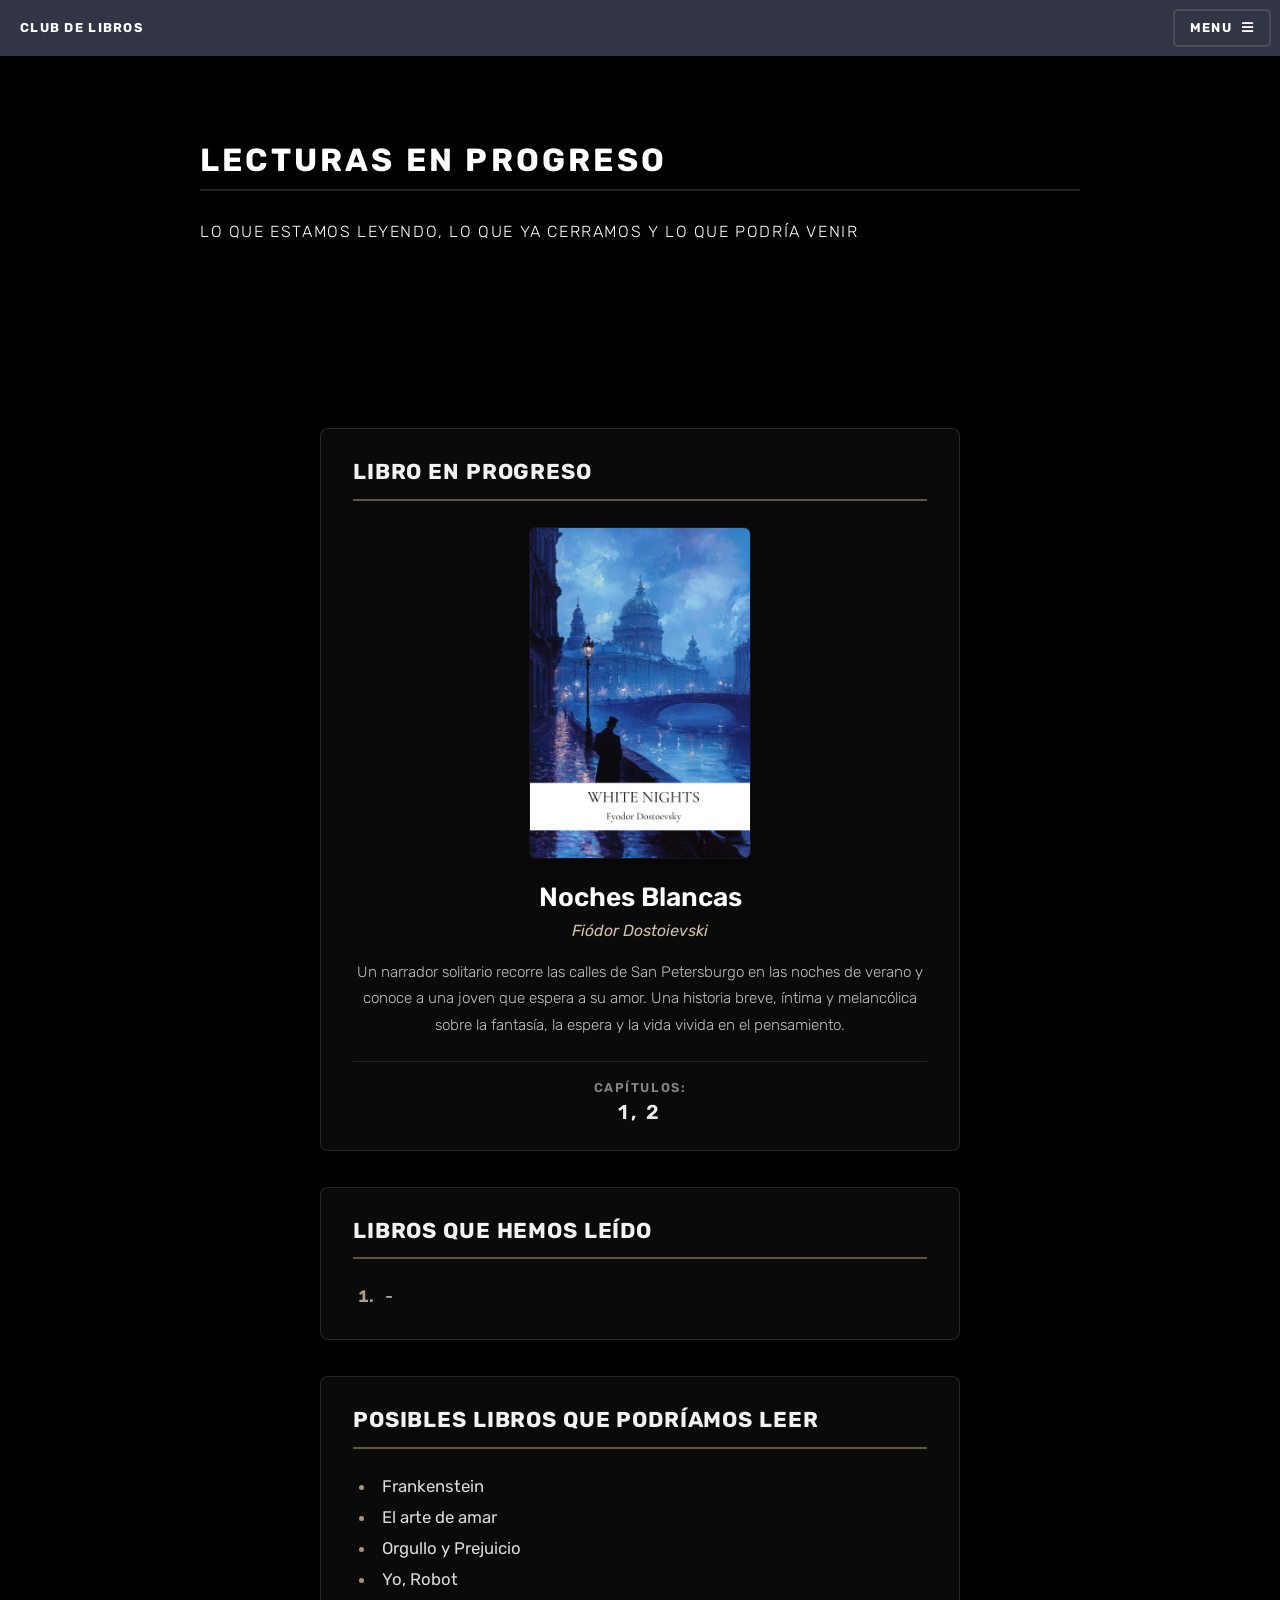
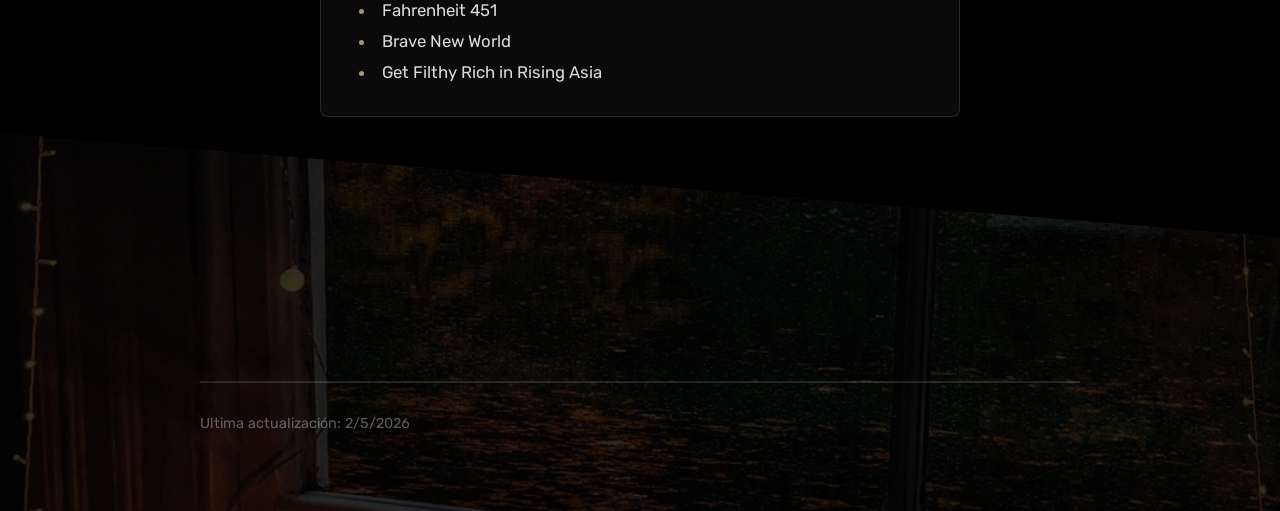
==== current_book.html @ 791faccc "Initial commit" ====
<!DOCTYPE HTML>
<!--
	Solid State by HTML5 UP
	html5up.net | @ajlkn
	Free for personal and commercial use under the CCA 3.0 license (html5up.net/license)
-->
<html>
	<head>
		<link rel="preconnect" href="https://fonts.googleapis.com">
		<link rel="preconnect" href="https://fonts.gstatic.com" crossorigin>
		<link href="https://fonts.googleapis.com/css2?family=Rubik:ital,wght@0,300..900;1,300..900&display=swap" rel="stylesheet">
		<title>Lecturas en progreso — Club de lectura</title>
		<meta charset="utf-8" />
		<meta name="viewport" content="width=device-width, initial-scale=1, user-scalable=no" />
		<link rel="stylesheet" href="assets/css/main.css" />
		<noscript><link rel="stylesheet" href="assets/css/noscript.css" /></noscript>
		<style>
			.reading-stack {
				display: flex;
				flex-direction: column;
				gap: 2.25em;
				max-width: 40em;
				margin: 0 auto;
			}

			.reading-card {
				background: rgba(255, 255, 255, 0.04);
				border: 1px solid rgba(255, 255, 255, 0.12);
				border-radius: 8px;
				padding: 2em 2em 1.75em;
				box-shadow: 0 10px 36px rgba(0, 0, 0, 0.28);
				transition: border-color 0.2s ease, box-shadow 0.2s ease;
			}

			.reading-card:hover {
				border-color: rgba(255, 255, 255, 0.18);
				box-shadow: 0 14px 44px rgba(0, 0, 0, 0.35);
			}

			.reading-card h3.reading-card-title {
				font-family: "Rubik", Helvetica, sans-serif;
				font-size: 1.35em;
				font-weight: 700;
				letter-spacing: 0.04em;
				text-transform: uppercase;
				color: rgba(255, 255, 255, 0.95);
				margin: 0 0 1.25em 0;
				padding-bottom: 0.75em;
				border-bottom: 2px solid rgba(200, 175, 130, 0.45);
			}

			.reading-card .cover-wrap {
				margin: 0 auto 1.5em;
				max-width: 220px;
				border-radius: 6px;
				overflow: hidden;
				box-shadow:
					0 4px 24px rgba(0, 0, 0, 0.45),
					0 0 0 1px rgba(255, 255, 255, 0.08);
			}

			.reading-card .cover-wrap img {
				display: block;
				width: 100%;
				height: auto;
				vertical-align: middle;
			}

			.reading-card .book-title {
				font-family: "Rubik", Helvetica, sans-serif;
				font-size: 1.65em;
				font-weight: 600;
				color: #fff;
				margin: 0 0 0.35em 0;
				line-height: 1.2;
				text-align: center;
			}

			.reading-card .book-author {
				font-family: "Rubik", Helvetica, sans-serif;
				font-size: 1em;
				font-weight: 400;
				font-style: italic;
				color: rgba(232, 213, 183, 0.9);
				margin: 0 0 1.25em 0;
				text-align: center;
			}

			.reading-card .book-desc {
				font-family: "Rubik", Helvetica, sans-serif;
				font-size: 0.95em;
				font-weight: 300;
				line-height: 1.75;
				color: rgba(255, 255, 255, 0.75);
				margin: 0 0 1.5em 0;
				text-align: center;
			}

			.reading-card .chapters {
				font-family: "Rubik", Helvetica, sans-serif;
				text-align: center;
				padding-top: 1.25em;
				border-top: 1px solid rgba(255, 255, 255, 0.1);
			}

			.reading-card .chapters-label {
				display: block;
				font-size: 0.8em;
				font-weight: 600;
				letter-spacing: 0.12em;
				text-transform: uppercase;
				color: rgba(255, 255, 255, 0.5);
				margin-bottom: 0.5em;
			}

			.reading-card .chapters-nums {
				font-size: 1.25em;
				font-weight: 600;
				color: rgba(255, 255, 255, 0.92);
				letter-spacing: 0.15em;
			}

			.reading-card.reading-card--list h3.reading-card-title {
				margin-bottom: 1em;
			}

			.reading-card ol.reading-done {
				margin: 0;
				padding: 0 0 0 1.5em;
				list-style: decimal;
				font-family: "Rubik", Helvetica, sans-serif;
				font-size: 1.05em;
				line-height: 1.8;
				color: rgba(255, 255, 255, 0.85);
			}

			.reading-card ol.reading-done li {
				padding-left: 0.4em;
			}

			.reading-card ol.reading-done li::marker {
				color: rgba(200, 175, 130, 0.9);
				font-weight: 600;
			}

			.reading-card ul.reading-suggestions {
				margin: 0;
				padding: 0 0 0 1.35em;
				list-style: disc;
				font-family: "Rubik", Helvetica, sans-serif;
				font-size: 1.05em;
				line-height: 1.85;
				color: rgba(255, 255, 255, 0.85);
			}

			.reading-card ul.reading-suggestions li {
				padding-left: 0.35em;
			}

			.reading-card ul.reading-suggestions li::marker {
				color: rgba(200, 175, 130, 0.85);
			}

			@media screen and (max-width: 736px) {
				.reading-card {
					padding: 1.5em 1.25em 1.35em;
				}

				.reading-card .book-title {
					font-size: 1.4em;
				}
			}
		</style>
	</head>
	<body class="is-preload">

		<div id="page-wrapper">

			<header id="header">
				<h1><a href="index.html">Club de libros</a></h1>
				<nav>
					<a href="#menu">Menu</a>
				</nav>
			</header>

			<nav id="menu">
				<div class="inner">
					<h2>Menu</h2>
					<ul class="links">
						<li><a href="index.html">Home</a></li>
						<li><a href="faq.html">Preguntas Frecuentes</a></li>
						<li><a href="current_book.html">Lecturas en progreso</a></li>
						<li><a href="donde-cuando.html">Dónde y cuándo</a></li>
						<li><a href="gatos.html">Gatos</a></li>
					</ul>
					<a href="#" class="close">Close</a>
				</div>
			</nav>

			<section id="wrapper">
				<header>
					<div class="inner">
						<h2>Lecturas en progreso</h2>
						<p>Lo que estamos leyendo, lo que ya cerramos y lo que podría venir</p>
					</div>
				</header>

				<div class="wrapper">
					<div class="inner">

						<div class="reading-stack">

							<section class="reading-card reading-card--current" aria-labelledby="current-heading">
								<h3 id="current-heading" class="reading-card-title">Libro en progreso</h3>
								<div class="cover-wrap">
									<img src="images/white_nights.jpg" alt="Portada de Noches blancas" width="400" height="600" />
								</div>
								<p class="book-title">Noches Blancas</p>
								<p class="book-author">Fiódor Dostoievski</p>
								<p class="book-desc">Un narrador solitario recorre las calles de San Petersburgo en las noches de verano y conoce a una joven que espera a su amor. Una historia breve, íntima y melancólica sobre la fantasía, la espera y la vida vivida en el pensamiento.</p>
								<div class="chapters">
									<span class="chapters-label">Capítulos:</span>
									<span class="chapters-nums">1, 2</span>
								</div>
							</section>

							<section class="reading-card reading-card--list" aria-labelledby="read-heading">
								<h3 id="read-heading" class="reading-card-title">Libros que hemos leído</h3>
								<ol class="reading-done">
									<li> - </li>
								</ol>
							</section>

							<section class="reading-card reading-card--list" aria-labelledby="suggest-heading">
								<h3 id="suggest-heading" class="reading-card-title">Posibles libros que podríamos leer</h3>
								<ul class="reading-suggestions">
									<li>Frankenstein</li>
									<li>El arte de amar</li>
									<li>Orgullo y Prejuicio</li>
									<li>Yo, Robot</li>
									<li>Fahrenheit 451</li>
									<li>Brave New World</li>
									<li>Get Filthy Rich in Rising Asia</li>
								</ul>
							</section>

						</div>

					</div>
				</div>

			</section>

			<section id="footer" style="background-image: linear-gradient(to top, rgba(0, 0, 0, 0.8), rgba(0, 0, 0, 0.8)), url('images/cozy_books.jpg'); background-size: cover; background-position: center;">
				<div class="inner">
					<ul class="copyright">
						<li>Ultima actualización: 2/5/2026</li>
					</ul>
				</div>
			</section>

		</div>

		<script src="assets/js/jquery.min.js"></script>
		<script src="assets/js/jquery.scrollex.min.js"></script>
		<script src="assets/js/browser.min.js"></script>
		<script src="assets/js/breakpoints.min.js"></script>
		<script src="assets/js/util.js"></script>
		<script src="assets/js/content-loader.js"></script>
		<script src="assets/js/main.js"></script>

	</body>
</html>
---- assets/css/main.css ----
@import url(fontawesome-all.min.css);
@import url("https://fonts.googleapis.com/css?family=Raleway:200,700|Source+Sans+Pro:300,600,300italic,600italic");

/*
	Solid State by HTML5 UP
	html5up.net | @ajlkn
	Free for personal and commercial use under the CCA 3.0 license (html5up.net/license)
*/

html, body, div, span, applet, object,
iframe, h1, h2, h3, h4, h5, h6, p, blockquote,
pre, a, abbr, acronym, address, big, cite,
code, del, dfn, em, img, ins, kbd, q, s, samp,
small, strike, strong, sub, sup, tt, var, b,
u, i, center, dl, dt, dd, ol, ul, li, fieldset,
form, label, legend, table, caption, tbody,
tfoot, thead, tr, th, td, article, aside,
canvas, details, embed, figure, figcaption,
footer, header, hgroup, menu, nav, output, ruby,
section, summary, time, mark, audio, video {
	margin: 0;
	padding: 0;
	border: 0;
	font-size: 100%;
	font: inherit;
	vertical-align: baseline;}

article, aside, details, figcaption, figure,
footer, header, hgroup, menu, nav, section {
	display: block;}

body {
	line-height: 1;
}

ol, ul {
	list-style: none;
}

blockquote, q {
	quotes: none;
}

	blockquote:before, blockquote:after, q:before, q:after {
		content: '';
		content: none;
	}

table {
	border-collapse: collapse;
	border-spacing: 0;
}

body {
	-webkit-text-size-adjust: none;
}

mark {
	background-color: transparent;
	color: inherit;
}

input::-moz-focus-inner {
	border: 0;
	padding: 0;
}

input, select, textarea {
	-moz-appearance: none;
	-webkit-appearance: none;
	-ms-appearance: none;
	appearance: none;
}

/* Basic */

	@-ms-viewport {
		width: device-width;
	}

	body {
		-ms-overflow-style: scrollbar;
	}

	@media screen and (max-width: 480px) {

		html, body {
			min-width: 320px;
		}

	}

	html {
		box-sizing: border-box;
	}

	*, *:before, *:after {
		box-sizing: inherit;
	}

	body {
		background-color: #000000;
		background-image: linear-gradient(to top, rgba(0, 0, 0, 0.8), rgba(0, 0, 0, 0.8)), url("../../images/bg.jpg");
		background-size: auto,
 cover;
		background-attachment: fixed,
 fixed;
		background-position: center,
 center;
	}

		body.is-preload *, body.is-preload *:before, body.is-preload *:after {
			-moz-animation: none !important;
			-webkit-animation: none !important;
			-ms-animation: none !important;
			animation: none !important;
			-moz-transition: none !important;
			-webkit-transition: none !important;
			-ms-transition: none !important;
			transition: none !important;
		}

/* Type */

	body {
    background-color: #2a2f4a;
    color: #ffffff;
    font-family: "Rubik", Helvetica, sans-serif; 
    font-size: 14pt;}

		@media screen and (max-width: 1680px) {

			body, input, select, textarea {
				font-size: 13pt;
			}

		}

		@media screen and (max-width: 1280px) {

			body, input, select, textarea {
				font-size: 12pt;
			}

		}

		@media screen and (max-width: 980px) {

			body, input, select, textarea {
				font-size: 12pt;
			}

		}

		@media screen and (max-width: 736px) {

			body, input, select, textarea {
				font-size: 12pt;
			}

		}

		@media screen and (max-width: 480px) {

			body, input, select, textarea {
				font-size: 12pt;
			}

		}

	a {
		-moz-transition: color 0.2s ease-in-out, border-bottom-color 0.2s ease-in-out;
		-webkit-transition: color 0.2s ease-in-out, border-bottom-color 0.2s ease-in-out;
		-ms-transition: color 0.2s ease-in-out, border-bottom-color 0.2s ease-in-out;
		transition: color 0.2s ease-in-out, border-bottom-color 0.2s ease-in-out;
		border-bottom: dotted 1px rgba(255, 255, 255, 0.35);
		color: #ffffff;
		text-decoration: none;
	}

		a:hover {
			border-bottom-color: transparent;
			color: #ffffff !important;
		}

		a.special:not(.button) {
			text-decoration: none;
			border-bottom: 0;
			display: block;
			font-family: "Rubik", Helvetica, sans-serif;
			font-size: 0.8em;
			font-weight: 700;
			letter-spacing: 0.1em;
			margin: 0 0 2em 0;
			text-transform: uppercase;
		}

			a.special:not(.button):before {
				-moz-osx-font-smoothing: grayscale;
				-webkit-font-smoothing: antialiased;
				display: inline-block;
				font-style: normal;
				font-variant: normal;
				text-rendering: auto;
				line-height: 1;
				text-transform: none !important;
				font-family: 'Font Awesome 5 Free';
				font-weight: 900;
			}

			a.special:not(.button):before {
				-moz-transition: background-color 0.2s ease-in-out;
				-webkit-transition: background-color 0.2s ease-in-out;
				-ms-transition: background-color 0.2s ease-in-out;
				transition: background-color 0.2s ease-in-out;
				border-radius: 100%;
				border: solid 2px rgba(255, 255, 255, 0.125);
				content: '\f105';
				display: inline-block;
				font-size: 1.25em;
				height: 2em;
				line-height: 1.75em;
				margin-right: 0.85em;
				text-align: center;
				text-indent: 0.15em;
				vertical-align: middle;
				width: 2em;
			}

			a.special:not(.button):hover:before {
				background-color: rgba(255, 255, 255, 0.025);
			}

			a.special:not(.button):active:before {
				background-color: rgba(255, 255, 255, 0.075);
			}

	strong, b {
		color: #ffffff;
		font-weight: 600;
	}

	em, i {
		font-style: italic;
	}

	p {
		margin: 0 0 2em 0;
	}

	h1, h2, h3, h4, h5, h6 {
		color: #ffffff;
		font-family: "Rubik", Helvetica, sans-serif;
		font-weight: 700;
		letter-spacing: 0.1em;
		margin: 0 0 1em 0;
		text-transform: uppercase;
	}

		h1 a, h2 a, h3 a, h4 a, h5 a, h6 a {
			color: inherit;
			text-decoration: none;
			border-bottom: 0;
		}

		h1 span, h2 span, h3 span, h4 span, h5 span, h6 span {
			font-weight: 200;
		}

		h1.major, h2.major, h3.major, h4.major, h5.major, h6.major {
			padding-bottom: 1em;
			border-bottom: solid 2px rgba(255, 255, 255, 0.125);
		}

	h2 {
		font-size: 1.2em;
	}

	h3 {
		font-size: 0.9em;
	}

	h4 {
		font-size: 0.7em;
	}

	h5 {
		font-size: 0.7em;
	}

	h6 {
		font-size: 0.7em;
	}

	@media screen and (max-width: 736px) {

		h2 {
			font-size: 1em;
		}

		h3 {
			font-size: 0.8em;
		}

	}

	sub {
		font-size: 0.8em;
		position: relative;
		top: 0.5em;
	}

	sup {
		font-size: 0.8em;
		position: relative;
		top: -0.5em;
	}

	blockquote {
		border-left: solid 4px rgba(255, 255, 255, 0.125);
		font-style: italic;
		margin: 0 0 2em 0;
		padding: 0.5em 0 0.5em 2em;
	}

	code {
		background: rgba(255, 255, 255, 0.025);
		border-radius: 5px;
		border: solid 2px rgba(255, 255, 255, 0.125);
		font-family: "Rubik", monospace;
		font-size: 0.9em;
		margin: 0 0.25em;
		padding: 0.25em 0.65em;
	}

	pre {
		-webkit-overflow-scrolling: touch;
		font-family: "Rubik", monospace;
		font-size: 0.9em;
		margin: 0 0 2em 0;
	}

		pre code {
			display: block;
			line-height: 1.75em;
			padding: 1em 1.5em;
			overflow-x: auto;
		}

	hr {
		border: 0;
		border-bottom: solid 2px rgba(255, 255, 255, 0.125);
		margin: 2.5em 0;
	}

		hr.major {
			margin: 4em 0;
		}

	.align-left {
		text-align: left;
	}

	.align-center {
		text-align: center;
	}

	.align-right {
		text-align: right;
	}

/* Row */

	.row {
		display: flex;
		flex-wrap: wrap;
		box-sizing: border-box;
		align-items: stretch;
	}

		.row > * {
			box-sizing: border-box;
		}

		.row.gtr-uniform > * > :last-child {
			margin-bottom: 0;
		}

		.row.aln-left {
			justify-content: flex-start;
		}

		.row.aln-center {
			justify-content: center;
		}

		.row.aln-right {
			justify-content: flex-end;
		}

		.row.aln-top {
			align-items: flex-start;
		}

		.row.aln-middle {
			align-items: center;
		}

		.row.aln-bottom {
			align-items: flex-end;
		}

		.row > .imp {
			order: -1;
		}

		.row > .col-1 {
			width: 8.33333%;
		}

		.row > .off-1 {
			margin-left: 8.33333%;
		}

		.row > .col-2 {
			width: 16.66667%;
		}

		.row > .off-2 {
			margin-left: 16.66667%;
		}

		.row > .col-3 {
			width: 25%;
		}

		.row > .off-3 {
			margin-left: 25%;
		}

		.row > .col-4 {
			width: 33.33333%;
		}

		.row > .off-4 {
			margin-left: 33.33333%;
		}

		.row > .col-5 {
			width: 41.66667%;
		}

		.row > .off-5 {
			margin-left: 41.66667%;
		}

		.row > .col-6 {
			width: 50%;
		}

		.row > .off-6 {
			margin-left: 50%;
		}

		.row > .col-7 {
			width: 58.33333%;
		}

		.row > .off-7 {
			margin-left: 58.33333%;
		}

		.row > .col-8 {
			width: 66.66667%;
		}

		.row > .off-8 {
			margin-left: 66.66667%;
		}

		.row > .col-9 {
			width: 75%;
		}

		.row > .off-9 {
			margin-left: 75%;
		}

		.row > .col-10 {
			width: 83.33333%;
		}

		.row > .off-10 {
			margin-left: 83.33333%;
		}

		.row > .col-11 {
			width: 91.66667%;
		}

		.row > .off-11 {
			margin-left: 91.66667%;
		}

		.row > .col-12 {
			width: 100%;
		}

		.row > .off-12 {
			margin-left: 100%;
		}

		.row.gtr-0 {
			margin-top: 0;
			margin-left: 0em;
		}

			.row.gtr-0 > * {
				padding: 0 0 0 0em;
			}

			.row.gtr-0.gtr-uniform {
				margin-top: 0em;
			}

				.row.gtr-0.gtr-uniform > * {
					padding-top: 0em;
				}

		.row.gtr-25 {
			margin-top: 0;
			margin-left: -0.4375em;
		}

			.row.gtr-25 > * {
				padding: 0 0 0 0.4375em;
			}

			.row.gtr-25.gtr-uniform {
				margin-top: -0.4375em;
			}

				.row.gtr-25.gtr-uniform > * {
					padding-top: 0.4375em;
				}

		.row.gtr-50 {
			margin-top: 0;
			margin-left: -0.875em;
		}

			.row.gtr-50 > * {
				padding: 0 0 0 0.875em;
			}

			.row.gtr-50.gtr-uniform {
				margin-top: -0.875em;
			}

				.row.gtr-50.gtr-uniform > * {
					padding-top: 0.875em;
				}

		.row {
			margin-top: 0;
			margin-left: -1.75em;
		}

			.row > * {
				padding: 0 0 0 1.75em;
			}

			.row.gtr-uniform {
				margin-top: -1.75em;
			}

				.row.gtr-uniform > * {
					padding-top: 1.75em;
				}

		.row.gtr-150 {
			margin-top: 0;
			margin-left: -2.625em;
		}

			.row.gtr-150 > * {
				padding: 0 0 0 2.625em;
			}

			.row.gtr-150.gtr-uniform {
				margin-top: -2.625em;
			}

				.row.gtr-150.gtr-uniform > * {
					padding-top: 2.625em;
				}

		.row.gtr-200 {
			margin-top: 0;
			margin-left: -3.5em;
		}

			.row.gtr-200 > * {
				padding: 0 0 0 3.5em;
			}

			.row.gtr-200.gtr-uniform {
				margin-top: -3.5em;
			}

				.row.gtr-200.gtr-uniform > * {
					padding-top: 3.5em;
				}

		@media screen and (max-width: 1680px) {

			.row {
				display: flex;
				flex-wrap: wrap;
				box-sizing: border-box;
				align-items: stretch;
			}

				.row > * {
					box-sizing: border-box;
				}

				.row.gtr-uniform > * > :last-child {
					margin-bottom: 0;
				}

				.row.aln-left {
					justify-content: flex-start;
				}

				.row.aln-center {
					justify-content: center;
				}

				.row.aln-right {
					justify-content: flex-end;
				}

				.row.aln-top {
					align-items: flex-start;
				}

				.row.aln-middle {
					align-items: center;
				}

				.row.aln-bottom {
					align-items: flex-end;
				}

				.row > .imp-xlarge {
					order: -1;
				}

				.row > .col-1-xlarge {
					width: 8.33333%;
				}

				.row > .off-1-xlarge {
					margin-left: 8.33333%;
				}

				.row > .col-2-xlarge {
					width: 16.66667%;
				}

				.row > .off-2-xlarge {
					margin-left: 16.66667%;
				}

				.row > .col-3-xlarge {
					width: 25%;
				}

				.row > .off-3-xlarge {
					margin-left: 25%;
				}

				.row > .col-4-xlarge {
					width: 33.33333%;
				}

				.row > .off-4-xlarge {
					margin-left: 33.33333%;
				}

				.row > .col-5-xlarge {
					width: 41.66667%;
				}

				.row > .off-5-xlarge {
					margin-left: 41.66667%;
				}

				.row > .col-6-xlarge {
					width: 50%;
				}

				.row > .off-6-xlarge {
					margin-left: 50%;
				}

				.row > .col-7-xlarge {
					width: 58.33333%;
				}

				.row > .off-7-xlarge {
					margin-left: 58.33333%;
				}

				.row > .col-8-xlarge {
					width: 66.66667%;
				}

				.row > .off-8-xlarge {
					margin-left: 66.66667%;
				}

				.row > .col-9-xlarge {
					width: 75%;
				}

				.row > .off-9-xlarge {
					margin-left: 75%;
				}

				.row > .col-10-xlarge {
					width: 83.33333%;
				}

				.row > .off-10-xlarge {
					margin-left: 83.33333%;
				}

				.row > .col-11-xlarge {
					width: 91.66667%;
				}

				.row > .off-11-xlarge {
					margin-left: 91.66667%;
				}

				.row > .col-12-xlarge {
					width: 100%;
				}

				.row > .off-12-xlarge {
					margin-left: 100%;
				}

				.row.gtr-0 {
					margin-top: 0;
					margin-left: 0em;
				}

					.row.gtr-0 > * {
						padding: 0 0 0 0em;
					}

					.row.gtr-0.gtr-uniform {
						margin-top: 0em;
					}

						.row.gtr-0.gtr-uniform > * {
							padding-top: 0em;
						}

				.row.gtr-25 {
					margin-top: 0;
					margin-left: -0.4375em;
				}

					.row.gtr-25 > * {
						padding: 0 0 0 0.4375em;
					}

					.row.gtr-25.gtr-uniform {
						margin-top: -0.4375em;
					}

						.row.gtr-25.gtr-uniform > * {
							padding-top: 0.4375em;
						}

				.row.gtr-50 {
					margin-top: 0;
					margin-left: -0.875em;
				}

					.row.gtr-50 > * {
						padding: 0 0 0 0.875em;
					}

					.row.gtr-50.gtr-uniform {
						margin-top: -0.875em;
					}

						.row.gtr-50.gtr-uniform > * {
							padding-top: 0.875em;
						}

				.row {
					margin-top: 0;
					margin-left: -1.75em;
				}

					.row > * {
						padding: 0 0 0 1.75em;
					}

					.row.gtr-uniform {
						margin-top: -1.75em;
					}

						.row.gtr-uniform > * {
							padding-top: 1.75em;
						}

				.row.gtr-150 {
					margin-top: 0;
					margin-left: -2.625em;
				}

					.row.gtr-150 > * {
						padding: 0 0 0 2.625em;
					}

					.row.gtr-150.gtr-uniform {
						margin-top: -2.625em;
					}

						.row.gtr-150.gtr-uniform > * {
							padding-top: 2.625em;
						}

				.row.gtr-200 {
					margin-top: 0;
					margin-left: -3.5em;
				}

					.row.gtr-200 > * {
						padding: 0 0 0 3.5em;
					}

					.row.gtr-200.gtr-uniform {
						margin-top: -3.5em;
					}

						.row.gtr-200.gtr-uniform > * {
							padding-top: 3.5em;
						}

		}

		@media screen and (max-width: 1280px) {

			.row {
				display: flex;
				flex-wrap: wrap;
				box-sizing: border-box;
				align-items: stretch;
			}

				.row > * {
					box-sizing: border-box;
				}

				.row.gtr-uniform > * > :last-child {
					margin-bottom: 0;
				}

				.row.aln-left {
					justify-content: flex-start;
				}

				.row.aln-center {
					justify-content: center;
				}

				.row.aln-right {
					justify-content: flex-end;
				}

				.row.aln-top {
					align-items: flex-start;
				}

				.row.aln-middle {
					align-items: center;
				}

				.row.aln-bottom {
					align-items: flex-end;
				}

				.row > .imp-large {
					order: -1;
				}

				.row > .col-1-large {
					width: 8.33333%;
				}

				.row > .off-1-large {
					margin-left: 8.33333%;
				}

				.row > .col-2-large {
					width: 16.66667%;
				}

				.row > .off-2-large {
					margin-left: 16.66667%;
				}

				.row > .col-3-large {
					width: 25%;
				}

				.row > .off-3-large {
					margin-left: 25%;
				}

				.row > .col-4-large {
					width: 33.33333%;
				}

				.row > .off-4-large {
					margin-left: 33.33333%;
				}

				.row > .col-5-large {
					width: 41.66667%;
				}

				.row > .off-5-large {
					margin-left: 41.66667%;
				}

				.row > .col-6-large {
					width: 50%;
				}

				.row > .off-6-large {
					margin-left: 50%;
				}

				.row > .col-7-large {
					width: 58.33333%;
				}

				.row > .off-7-large {
					margin-left: 58.33333%;
				}

				.row > .col-8-large {
					width: 66.66667%;
				}

				.row > .off-8-large {
					margin-left: 66.66667%;
				}

				.row > .col-9-large {
					width: 75%;
				}

				.row > .off-9-large {
					margin-left: 75%;
				}

				.row > .col-10-large {
					width: 83.33333%;
				}

				.row > .off-10-large {
					margin-left: 83.33333%;
				}

				.row > .col-11-large {
					width: 91.66667%;
				}

				.row > .off-11-large {
					margin-left: 91.66667%;
				}

				.row > .col-12-large {
					width: 100%;
				}

				.row > .off-12-large {
					margin-left: 100%;
				}

				.row.gtr-0 {
					margin-top: 0;
					margin-left: 0em;
				}

					.row.gtr-0 > * {
						padding: 0 0 0 0em;
					}

					.row.gtr-0.gtr-uniform {
						margin-top: 0em;
					}

						.row.gtr-0.gtr-uniform > * {
							padding-top: 0em;
						}

				.row.gtr-25 {
					margin-top: 0;
					margin-left: -0.4375em;
				}

					.row.gtr-25 > * {
						padding: 0 0 0 0.4375em;
					}

					.row.gtr-25.gtr-uniform {
						margin-top: -0.4375em;
					}

						.row.gtr-25.gtr-uniform > * {
							padding-top: 0.4375em;
						}

				.row.gtr-50 {
					margin-top: 0;
					margin-left: -0.875em;
				}

					.row.gtr-50 > * {
						padding: 0 0 0 0.875em;
					}

					.row.gtr-50.gtr-uniform {
						margin-top: -0.875em;
					}

						.row.gtr-50.gtr-uniform > * {
							padding-top: 0.875em;
						}

				.row {
					margin-top: 0;
					margin-left: -1.75em;
				}

					.row > * {
						padding: 0 0 0 1.75em;
					}

					.row.gtr-uniform {
						margin-top: -1.75em;
					}

						.row.gtr-uniform > * {
							padding-top: 1.75em;
						}

				.row.gtr-150 {
					margin-top: 0;
					margin-left: -2.625em;
				}

					.row.gtr-150 > * {
						padding: 0 0 0 2.625em;
					}

					.row.gtr-150.gtr-uniform {
						margin-top: -2.625em;
					}

						.row.gtr-150.gtr-uniform > * {
							padding-top: 2.625em;
						}

				.row.gtr-200 {
					margin-top: 0;
					margin-left: -3.5em;
				}

					.row.gtr-200 > * {
						padding: 0 0 0 3.5em;
					}

					.row.gtr-200.gtr-uniform {
						margin-top: -3.5em;
					}

						.row.gtr-200.gtr-uniform > * {
							padding-top: 3.5em;
						}

		}

		@media screen and (max-width: 980px) {

			.row {
				display: flex;
				flex-wrap: wrap;
				box-sizing: border-box;
				align-items: stretch;
			}

				.row > * {
					box-sizing: border-box;
				}

				.row.gtr-uniform > * > :last-child {
					margin-bottom: 0;
				}

				.row.aln-left {
					justify-content: flex-start;
				}

				.row.aln-center {
					justify-content: center;
				}

				.row.aln-right {
					justify-content: flex-end;
				}

				.row.aln-top {
					align-items: flex-start;
				}

				.row.aln-middle {
					align-items: center;
				}

				.row.aln-bottom {
					align-items: flex-end;
				}

				.row > .imp-medium {
					order: -1;
				}

				.row > .col-1-medium {
					width: 8.33333%;
				}

				.row > .off-1-medium {
					margin-left: 8.33333%;
				}

				.row > .col-2-medium {
					width: 16.66667%;
				}

				.row > .off-2-medium {
					margin-left: 16.66667%;
				}

				.row > .col-3-medium {
					width: 25%;
				}

				.row > .off-3-medium {
					margin-left: 25%;
				}

				.row > .col-4-medium {
					width: 33.33333%;
				}

				.row > .off-4-medium {
					margin-left: 33.33333%;
				}

				.row > .col-5-medium {
					width: 41.66667%;
				}

				.row > .off-5-medium {
					margin-left: 41.66667%;
				}

				.row > .col-6-medium {
					width: 50%;
				}

				.row > .off-6-medium {
					margin-left: 50%;
				}

				.row > .col-7-medium {
					width: 58.33333%;
				}

				.row > .off-7-medium {
					margin-left: 58.33333%;
				}

				.row > .col-8-medium {
					width: 66.66667%;
				}

				.row > .off-8-medium {
					margin-left: 66.66667%;
				}

				.row > .col-9-medium {
					width: 75%;
				}

				.row > .off-9-medium {
					margin-left: 75%;
				}

				.row > .col-10-medium {
					width: 83.33333%;
				}

				.row > .off-10-medium {
					margin-left: 83.33333%;
				}

				.row > .col-11-medium {
					width: 91.66667%;
				}

				.row > .off-11-medium {
					margin-left: 91.66667%;
				}

				.row > .col-12-medium {
					width: 100%;
				}

				.row > .off-12-medium {
					margin-left: 100%;
				}

				.row.gtr-0 {
					margin-top: 0;
					margin-left: 0em;
				}

					.row.gtr-0 > * {
						padding: 0 0 0 0em;
					}

					.row.gtr-0.gtr-uniform {
						margin-top: 0em;
					}

						.row.gtr-0.gtr-uniform > * {
							padding-top: 0em;
						}

				.row.gtr-25 {
					margin-top: 0;
					margin-left: -0.4375em;
				}

					.row.gtr-25 > * {
						padding: 0 0 0 0.4375em;
					}

					.row.gtr-25.gtr-uniform {
						margin-top: -0.4375em;
					}

						.row.gtr-25.gtr-uniform > * {
							padding-top: 0.4375em;
						}

				.row.gtr-50 {
					margin-top: 0;
					margin-left: -0.875em;
				}

					.row.gtr-50 > * {
						padding: 0 0 0 0.875em;
					}

					.row.gtr-50.gtr-uniform {
						margin-top: -0.875em;
					}

						.row.gtr-50.gtr-uniform > * {
							padding-top: 0.875em;
						}

				.row {
					margin-top: 0;
					margin-left: -1.75em;
				}

					.row > * {
						padding: 0 0 0 1.75em;
					}

					.row.gtr-uniform {
						margin-top: -1.75em;
					}

						.row.gtr-uniform > * {
							padding-top: 1.75em;
						}

				.row.gtr-150 {
					margin-top: 0;
					margin-left: -2.625em;
				}

					.row.gtr-150 > * {
						padding: 0 0 0 2.625em;
					}

					.row.gtr-150.gtr-uniform {
						margin-top: -2.625em;
					}

						.row.gtr-150.gtr-uniform > * {
							padding-top: 2.625em;
						}

				.row.gtr-200 {
					margin-top: 0;
					margin-left: -3.5em;
				}

					.row.gtr-200 > * {
						padding: 0 0 0 3.5em;
					}

					.row.gtr-200.gtr-uniform {
						margin-top: -3.5em;
					}

						.row.gtr-200.gtr-uniform > * {
							padding-top: 3.5em;
						}

		}

		@media screen and (max-width: 736px) {

			.row {
				display: flex;
				flex-wrap: wrap;
				box-sizing: border-box;
				align-items: stretch;
			}

				.row > * {
					box-sizing: border-box;
				}

				.row.gtr-uniform > * > :last-child {
					margin-bottom: 0;
				}

				.row.aln-left {
					justify-content: flex-start;
				}

				.row.aln-center {
					justify-content: center;
				}

				.row.aln-right {
					justify-content: flex-end;
				}

				.row.aln-top {
					align-items: flex-start;
				}

				.row.aln-middle {
					align-items: center;
				}

				.row.aln-bottom {
					align-items: flex-end;
				}

				.row > .imp-small {
					order: -1;
				}

				.row > .col-1-small {
					width: 8.33333%;
				}

				.row > .off-1-small {
					margin-left: 8.33333%;
				}

				.row > .col-2-small {
					width: 16.66667%;
				}

				.row > .off-2-small {
					margin-left: 16.66667%;
				}

				.row > .col-3-small {
					width: 25%;
				}

				.row > .off-3-small {
					margin-left: 25%;
				}

				.row > .col-4-small {
					width: 33.33333%;
				}

				.row > .off-4-small {
					margin-left: 33.33333%;
				}

				.row > .col-5-small {
					width: 41.66667%;
				}

				.row > .off-5-small {
					margin-left: 41.66667%;
				}

				.row > .col-6-small {
					width: 50%;
				}

				.row > .off-6-small {
					margin-left: 50%;
				}

				.row > .col-7-small {
					width: 58.33333%;
				}

				.row > .off-7-small {
					margin-left: 58.33333%;
				}

				.row > .col-8-small {
					width: 66.66667%;
				}

				.row > .off-8-small {
					margin-left: 66.66667%;
				}

				.row > .col-9-small {
					width: 75%;
				}

				.row > .off-9-small {
					margin-left: 75%;
				}

				.row > .col-10-small {
					width: 83.33333%;
				}

				.row > .off-10-small {
					margin-left: 83.33333%;
				}

				.row > .col-11-small {
					width: 91.66667%;
				}

				.row > .off-11-small {
					margin-left: 91.66667%;
				}

				.row > .col-12-small {
					width: 100%;
				}

				.row > .off-12-small {
					margin-left: 100%;
				}

				.row.gtr-0 {
					margin-top: 0;
					margin-left: 0em;
				}

					.row.gtr-0 > * {
						padding: 0 0 0 0em;
					}

					.row.gtr-0.gtr-uniform {
						margin-top: 0em;
					}

						.row.gtr-0.gtr-uniform > * {
							padding-top: 0em;
						}

				.row.gtr-25 {
					margin-top: 0;
					margin-left: -0.3125em;
				}

					.row.gtr-25 > * {
						padding: 0 0 0 0.3125em;
					}

					.row.gtr-25.gtr-uniform {
						margin-top: -0.3125em;
					}

						.row.gtr-25.gtr-uniform > * {
							padding-top: 0.3125em;
						}

				.row.gtr-50 {
					margin-top: 0;
					margin-left: -0.625em;
				}

					.row.gtr-50 > * {
						padding: 0 0 0 0.625em;
					}

					.row.gtr-50.gtr-uniform {
						margin-top: -0.625em;
					}

						.row.gtr-50.gtr-uniform > * {
							padding-top: 0.625em;
						}

				.row {
					margin-top: 0;
					margin-left: -1.25em;
				}

					.row > * {
						padding: 0 0 0 1.25em;
					}

					.row.gtr-uniform {
						margin-top: -1.25em;
					}

						.row.gtr-uniform > * {
							padding-top: 1.25em;
						}

				.row.gtr-150 {
					margin-top: 0;
					margin-left: -1.875em;
				}

					.row.gtr-150 > * {
						padding: 0 0 0 1.875em;
					}

					.row.gtr-150.gtr-uniform {
						margin-top: -1.875em;
					}

						.row.gtr-150.gtr-uniform > * {
							padding-top: 1.875em;
						}

				.row.gtr-200 {
					margin-top: 0;
					margin-left: -2.5em;
				}

					.row.gtr-200 > * {
						padding: 0 0 0 2.5em;
					}

					.row.gtr-200.gtr-uniform {
						margin-top: -2.5em;
					}

						.row.gtr-200.gtr-uniform > * {
							padding-top: 2.5em;
						}

		}

		@media screen and (max-width: 480px) {

			.row {
				display: flex;
				flex-wrap: wrap;
				box-sizing: border-box;
				align-items: stretch;
			}

				.row > * {
					box-sizing: border-box;
				}

				.row.gtr-uniform > * > :last-child {
					margin-bottom: 0;
				}

				.row.aln-left {
					justify-content: flex-start;
				}

				.row.aln-center {
					justify-content: center;
				}

				.row.aln-right {
					justify-content: flex-end;
				}

				.row.aln-top {
					align-items: flex-start;
				}

				.row.aln-middle {
					align-items: center;
				}

				.row.aln-bottom {
					align-items: flex-end;
				}

				.row > .imp-xsmall {
					order: -1;
				}

				.row > .col-1-xsmall {
					width: 8.33333%;
				}

				.row > .off-1-xsmall {
					margin-left: 8.33333%;
				}

				.row > .col-2-xsmall {
					width: 16.66667%;
				}

				.row > .off-2-xsmall {
					margin-left: 16.66667%;
				}

				.row > .col-3-xsmall {
					width: 25%;
				}

				.row > .off-3-xsmall {
					margin-left: 25%;
				}

				.row > .col-4-xsmall {
					width: 33.33333%;
				}

				.row > .off-4-xsmall {
					margin-left: 33.33333%;
				}

				.row > .col-5-xsmall {
					width: 41.66667%;
				}

				.row > .off-5-xsmall {
					margin-left: 41.66667%;
				}

				.row > .col-6-xsmall {
					width: 50%;
				}

				.row > .off-6-xsmall {
					margin-left: 50%;
				}

				.row > .col-7-xsmall {
					width: 58.33333%;
				}

				.row > .off-7-xsmall {
					margin-left: 58.33333%;
				}

				.row > .col-8-xsmall {
					width: 66.66667%;
				}

				.row > .off-8-xsmall {
					margin-left: 66.66667%;
				}

				.row > .col-9-xsmall {
					width: 75%;
				}

				.row > .off-9-xsmall {
					margin-left: 75%;
				}

				.row > .col-10-xsmall {
					width: 83.33333%;
				}

				.row > .off-10-xsmall {
					margin-left: 83.33333%;
				}

				.row > .col-11-xsmall {
					width: 91.66667%;
				}

				.row > .off-11-xsmall {
					margin-left: 91.66667%;
				}

				.row > .col-12-xsmall {
					width: 100%;
				}

				.row > .off-12-xsmall {
					margin-left: 100%;
				}

				.row.gtr-0 {
					margin-top: 0;
					margin-left: 0em;
				}

					.row.gtr-0 > * {
						padding: 0 0 0 0em;
					}

					.row.gtr-0.gtr-uniform {
						margin-top: 0em;
					}

						.row.gtr-0.gtr-uniform > * {
							padding-top: 0em;
						}

				.row.gtr-25 {
					margin-top: 0;
					margin-left: -0.3125em;
				}

					.row.gtr-25 > * {
						padding: 0 0 0 0.3125em;
					}

					.row.gtr-25.gtr-uniform {
						margin-top: -0.3125em;
					}

						.row.gtr-25.gtr-uniform > * {
							padding-top: 0.3125em;
						}

				.row.gtr-50 {
					margin-top: 0;
					margin-left: -0.625em;
				}

					.row.gtr-50 > * {
						padding: 0 0 0 0.625em;
					}

					.row.gtr-50.gtr-uniform {
						margin-top: -0.625em;
					}

						.row.gtr-50.gtr-uniform > * {
							padding-top: 0.625em;
						}

				.row {
					margin-top: 0;
					margin-left: -1.25em;
				}

					.row > * {
						padding: 0 0 0 1.25em;
					}

					.row.gtr-uniform {
						margin-top: -1.25em;
					}

						.row.gtr-uniform > * {
							padding-top: 1.25em;
						}

				.row.gtr-150 {
					margin-top: 0;
					margin-left: -1.875em;
				}

					.row.gtr-150 > * {
						padding: 0 0 0 1.875em;
					}

					.row.gtr-150.gtr-uniform {
						margin-top: -1.875em;
					}

						.row.gtr-150.gtr-uniform > * {
							padding-top: 1.875em;
						}

				.row.gtr-200 {
					margin-top: 0;
					margin-left: -2.5em;
				}

					.row.gtr-200 > * {
						padding: 0 0 0 2.5em;
					}

					.row.gtr-200.gtr-uniform {
						margin-top: -2.5em;
					}

						.row.gtr-200.gtr-uniform > * {
							padding-top: 2.5em;
						}

		}

		@media screen and (max-width: 360px) {

			.row {
				display: flex;
				flex-wrap: wrap;
				box-sizing: border-box;
				align-items: stretch;
			}

				.row > * {
					box-sizing: border-box;
				}

				.row.gtr-uniform > * > :last-child {
					margin-bottom: 0;
				}

				.row.aln-left {
					justify-content: flex-start;
				}

				.row.aln-center {
					justify-content: center;
				}

				.row.aln-right {
					justify-content: flex-end;
				}

				.row.aln-top {
					align-items: flex-start;
				}

				.row.aln-middle {
					align-items: center;
				}

				.row.aln-bottom {
					align-items: flex-end;
				}

				.row > .imp-xxsmall {
					order: -1;
				}

				.row > .col-1-xxsmall {
					width: 8.33333%;
				}

				.row > .off-1-xxsmall {
					margin-left: 8.33333%;
				}

				.row > .col-2-xxsmall {
					width: 16.66667%;
				}

				.row > .off-2-xxsmall {
					margin-left: 16.66667%;
				}

				.row > .col-3-xxsmall {
					width: 25%;
				}

				.row > .off-3-xxsmall {
					margin-left: 25%;
				}

				.row > .col-4-xxsmall {
					width: 33.33333%;
				}

				.row > .off-4-xxsmall {
					margin-left: 33.33333%;
				}

				.row > .col-5-xxsmall {
					width: 41.66667%;
				}

				.row > .off-5-xxsmall {
					margin-left: 41.66667%;
				}

				.row > .col-6-xxsmall {
					width: 50%;
				}

				.row > .off-6-xxsmall {
					margin-left: 50%;
				}

				.row > .col-7-xxsmall {
					width: 58.33333%;
				}

				.row > .off-7-xxsmall {
					margin-left: 58.33333%;
				}

				.row > .col-8-xxsmall {
					width: 66.66667%;
				}

				.row > .off-8-xxsmall {
					margin-left: 66.66667%;
				}

				.row > .col-9-xxsmall {
					width: 75%;
				}

				.row > .off-9-xxsmall {
					margin-left: 75%;
				}

				.row > .col-10-xxsmall {
					width: 83.33333%;
				}

				.row > .off-10-xxsmall {
					margin-left: 83.33333%;
				}

				.row > .col-11-xxsmall {
					width: 91.66667%;
				}

				.row > .off-11-xxsmall {
					margin-left: 91.66667%;
				}

				.row > .col-12-xxsmall {
					width: 100%;
				}

				.row > .off-12-xxsmall {
					margin-left: 100%;
				}

				.row.gtr-0 {
					margin-top: 0;
					margin-left: 0em;
				}

					.row.gtr-0 > * {
						padding: 0 0 0 0em;
					}

					.row.gtr-0.gtr-uniform {
						margin-top: 0em;
					}

						.row.gtr-0.gtr-uniform > * {
							padding-top: 0em;
						}

				.row.gtr-25 {
					margin-top: 0;
					margin-left: -0.3125em;
				}

					.row.gtr-25 > * {
						padding: 0 0 0 0.3125em;
					}

					.row.gtr-25.gtr-uniform {
						margin-top: -0.3125em;
					}

						.row.gtr-25.gtr-uniform > * {
							padding-top: 0.3125em;
						}

				.row.gtr-50 {
					margin-top: 0;
					margin-left: -0.625em;
				}

					.row.gtr-50 > * {
						padding: 0 0 0 0.625em;
					}

					.row.gtr-50.gtr-uniform {
						margin-top: -0.625em;
					}

						.row.gtr-50.gtr-uniform > * {
							padding-top: 0.625em;
						}

				.row {
					margin-top: 0;
					margin-left: -1.25em;
				}

					.row > * {
						padding: 0 0 0 1.25em;
					}

					.row.gtr-uniform {
						margin-top: -1.25em;
					}

						.row.gtr-uniform > * {
							padding-top: 1.25em;
						}

				.row.gtr-150 {
					margin-top: 0;
					margin-left: -1.875em;
				}

					.row.gtr-150 > * {
						padding: 0 0 0 1.875em;
					}

					.row.gtr-150.gtr-uniform {
						margin-top: -1.875em;
					}

						.row.gtr-150.gtr-uniform > * {
							padding-top: 1.875em;
						}

				.row.gtr-200 {
					margin-top: 0;
					margin-left: -2.5em;
				}

					.row.gtr-200 > * {
						padding: 0 0 0 2.5em;
					}

					.row.gtr-200.gtr-uniform {
						margin-top: -2.5em;
					}

						.row.gtr-200.gtr-uniform > * {
							padding-top: 2.5em;
						}

		}

/* Section/Article */

	section.special, article.special {
		text-align: center;
	}

/* Form */

	form {
		margin: 0 0 2em 0;
	}

		form > :last-child {
			margin-bottom: 0;
		}

		form > .fields {
			display: -moz-flex;
			display: -webkit-flex;
			display: -ms-flex;
			display: flex;
			-moz-flex-wrap: wrap;
			-webkit-flex-wrap: wrap;
			-ms-flex-wrap: wrap;
			flex-wrap: wrap;
			width: calc(100% + 3em);
			margin: -1.5em 0 2em -1.5em;
		}

			form > .fields > .field {
				-moz-flex-grow: 0;
				-webkit-flex-grow: 0;
				-ms-flex-grow: 0;
				flex-grow: 0;
				-moz-flex-shrink: 0;
				-webkit-flex-shrink: 0;
				-ms-flex-shrink: 0;
				flex-shrink: 0;
				padding: 1.5em 0 0 1.5em;
				width: calc(100% - 1.5em);
			}

				form > .fields > .field.half {
					width: calc(50% - 0.75em);
				}

				form > .fields > .field.third {
					width: calc(100%/3 - 0.5em);
				}

				form > .fields > .field.quarter {
					width: calc(25% - 0.375em);
				}

		@media screen and (max-width: 480px) {

			form > .fields {
				width: calc(100% + 3em);
				margin: -1.5em 0 2em -1.5em;
			}

				form > .fields > .field {
					padding: 1.5em 0 0 1.5em;
					width: calc(100% - 1.5em);
				}

					form > .fields > .field.half {
						width: calc(100% - 1.5em);
					}

					form > .fields > .field.third {
						width: calc(100% - 1.5em);
					}

					form > .fields > .field.quarter {
						width: calc(100% - 1.5em);
					}

		}

	label {
		color: #ffffff;
		display: block;
		font-family: "Rubik", Helvetica, sans-serif;
		font-size: 0.8em;
		font-weight: 700;
		letter-spacing: 0.1em;
		margin: 0 0 0.7em 0;
		text-transform: uppercase;
	}

	input[type="text"],
	input[type="password"],
	input[type="email"],
	input[type="tel"],
	select,
	textarea {
		-moz-appearance: none;
		-webkit-appearance: none;
		-ms-appearance: none;
		appearance: none;
		background: rgba(255, 255, 255, 0.025);
		border-radius: 5px;
		border: none;
		border: solid 2px rgba(255, 255, 255, 0.125);
		color: inherit;
		display: block;
		outline: 0;
		padding: 0 1em;
		text-decoration: none;
		width: 100%;
	}

		input[type="text"]:invalid,
		input[type="password"]:invalid,
		input[type="email"]:invalid,
		input[type="tel"]:invalid,
		select:invalid,
		textarea:invalid {
			box-shadow: none;
		}

		input[type="text"]:focus,
		input[type="password"]:focus,
		input[type="email"]:focus,
		input[type="tel"]:focus,
		select:focus,
		textarea:focus {
			border-color: #5b6ba6;
		}

	select {
		background-image: url("data:image/svg+xml;charset=utf8,%3Csvg xmlns='http://www.w3.org/2000/svg' width='40' height='40' preserveAspectRatio='none' viewBox='0 0 40 40'%3E%3Cpath d='M9.4,12.3l10.4,10.4l10.4-10.4c0.2-0.2,0.5-0.4,0.9-0.4c0.3,0,0.6,0.1,0.9,0.4l3.3,3.3c0.2,0.2,0.4,0.5,0.4,0.9 c0,0.4-0.1,0.6-0.4,0.9L20.7,31.9c-0.2,0.2-0.5,0.4-0.9,0.4c-0.3,0-0.6-0.1-0.9-0.4L4.3,17.3c-0.2-0.2-0.4-0.5-0.4-0.9 c0-0.4,0.1-0.6,0.4-0.9l3.3-3.3c0.2-0.2,0.5-0.4,0.9-0.4S9.1,12.1,9.4,12.3z' fill='rgba(255, 255, 255, 0.125)' /%3E%3C/svg%3E");
		background-size: 1.25rem;
		background-repeat: no-repeat;
		background-position: calc(100% - 1rem) center;
		height: 2.75em;
		padding-right: 2.75em;
		text-overflow: ellipsis;
	}

		select option {
			color: #ffffff;
			background: #000000;
		}

		select:focus::-ms-value {
			background-color: transparent;
		}

		select::-ms-expand {
			display: none;
		}

	input[type="text"],
	input[type="password"],
	input[type="email"],
	select {
		height: 2.75em;
	}

	textarea {
		padding: 0.75em 1em;
	}

	input[type="checkbox"],
	input[type="radio"] {
		-moz-appearance: none;
		-webkit-appearance: none;
		-ms-appearance: none;
		appearance: none;
		display: block;
		float: left;
		margin-right: -2em;
		opacity: 0;
		width: 1em;
		z-index: -1;
	}

		input[type="checkbox"] + label,
		input[type="radio"] + label {
			text-decoration: none;
			color: #ffffff;
			cursor: pointer;
			display: inline-block;
			font-size: 1em;
			font-family: "Rubik", Helvetica, sans-serif;
			text-transform: none;
			letter-spacing: 0;
			font-weight: 300;
			padding-left: 2.4em;
			padding-right: 0.75em;
			position: relative;
		}

			input[type="checkbox"] + label:before,
			input[type="radio"] + label:before {
				-moz-osx-font-smoothing: grayscale;
				-webkit-font-smoothing: antialiased;
				display: inline-block;
				font-style: normal;
				font-variant: normal;
				text-rendering: auto;
				line-height: 1;
				text-transform: none !important;
				font-family: 'Font Awesome 5 Free';
				font-weight: 900;
			}

			input[type="checkbox"] + label:before,
			input[type="radio"] + label:before {
				background: rgba(255, 255, 255, 0.025);
				border-radius: 5px;
				border: solid 2px rgba(255, 255, 255, 0.125);
				content: '';
				display: inline-block;
				font-size: 0.8em;
				height: 2.0625em;
				left: 0;
				line-height: 2.0625em;
				position: absolute;
				text-align: center;
				top: 0;
				width: 2.0625em;
			}

		input[type="checkbox"]:checked + label:before,
		input[type="radio"]:checked + label:before {
			background: #ffffff;
			border-color: #ffffff;
			content: '\f00c';
			color: #000000;
		}

		input[type="checkbox"]:focus + label:before,
		input[type="radio"]:focus + label:before {
			border-color: #4c5c96;
		}

	input[type="checkbox"] + label:before {
		border-radius: 5px;
	}

	input[type="radio"] + label:before {
		border-radius: 100%;
	}

	::-webkit-input-placeholder {
		color: rgba(255, 255, 255, 0.35) !important;
		opacity: 1.0;
	}

	:-moz-placeholder {
		color: rgba(255, 255, 255, 0.35) !important;
		opacity: 1.0;
	}

	::-moz-placeholder {
		color: rgba(255, 255, 255, 0.35) !important;
		opacity: 1.0;
	}

	:-ms-input-placeholder {
		color: rgba(255, 255, 255, 0.35) !important;
		opacity: 1.0;
	}

/* Box */

	.box {
		border-radius: 5px;
		border: solid 2px rgba(255, 255, 255, 0.125);
		margin-bottom: 2em;
		padding: 1.5em;
	}

		.box > :last-child,
		.box > :last-child > :last-child,
		.box > :last-child > :last-child > :last-child {
			margin-bottom: 0;
		}

		.box.alt {
			border: 0;
			border-radius: 0;
			padding: 0;
		}

/* Icon */

	.icon {
		text-decoration: none;
		border-bottom: none;
		position: relative;
	}

		.icon:before {
			-moz-osx-font-smoothing: grayscale;
			-webkit-font-smoothing: antialiased;
			display: inline-block;
			font-style: normal;
			font-variant: normal;
			text-rendering: auto;
			line-height: 1;
			text-transform: none !important;
			font-family: 'Font Awesome 5 Free';
			font-weight: 400;
		}

		.icon > .label {
			display: none;
		}

		.icon:before {
			line-height: inherit;
		}

		.icon.solid:before {
			font-weight: 900;
		}

		.icon.brands:before {
			font-family: 'Font Awesome 5 Brands';
		}

/* Image */

	.image {
		border-radius: 5px;
		border: 0;
		display: inline-block;
		position: relative;
	}

		.image img {
			border-radius: 5px;
			display: block;
			filter: brightness(1.15);
		}

		.image.left, .image.right {
			max-width: 40%;
		}

			.image.left img, .image.right img {
				width: 100%;
			}

		.image.left {
			float: left;
			padding: 0 1.5em 1em 0;
			top: 0.25em;
		}

		.image.right {
			float: right;
			padding: 0 0 1em 1.5em;
			top: 0.25em;
		}

		.image.fit {
			display: block;
			margin: 0 0 2em 0;
			width: 100%;
		}

			.image.fit img {
				width: 100%;
			}

		.image.main {
			display: block;
			margin: 0 0 3em 0;
			width: 100%;
		}

			.image.main img {
				width: 100%;
			}

/* List */

	ol {
		list-style: decimal;
		margin: 0 0 2em 0;
		padding-left: 1.25em;
	}

		ol li {
			padding-left: 0.25em;
		}

	ul {
		list-style: disc;
		margin: 0 0 2em 0;
		padding-left: 1em;
	}

		ul li {
			padding-left: 0.5em;
		}

		ul.alt {
			list-style: none;
			padding-left: 0;
		}

			ul.alt li {
				border-top: solid 1px rgba(255, 255, 255, 0.125);
				padding: 0.5em 0;
			}

				ul.alt li:first-child {
					border-top: 0;
					padding-top: 0;
				}

	dl {
		margin: 0 0 2em 0;
	}

		dl dt {
			display: block;
			font-weight: 600;
			margin: 0 0 1em 0;
		}

		dl dd {
			margin-left: 2em;
		}

/* Actions */

	ul.actions {
		display: -moz-flex;
		display: -webkit-flex;
		display: -ms-flex;
		display: flex;
		cursor: default;
		list-style: none;
		margin-left: -1em;
		padding-left: 0;
	}

		ul.actions li {
			padding: 0 0 0 1em;
			vertical-align: middle;
		}

		ul.actions.special {
			-moz-justify-content: center;
			-webkit-justify-content: center;
			-ms-justify-content: center;
			justify-content: center;
			width: 100%;
			margin-left: 0;
		}

			ul.actions.special li:first-child {
				padding-left: 0;
			}

		ul.actions.stacked {
			-moz-flex-direction: column;
			-webkit-flex-direction: column;
			-ms-flex-direction: column;
			flex-direction: column;
			margin-left: 0;
		}

			ul.actions.stacked li {
				padding: 1.3em 0 0 0;
			}

				ul.actions.stacked li:first-child {
					padding-top: 0;
				}

		ul.actions.fit {
			width: calc(100% + 1em);
		}

			ul.actions.fit li {
				-moz-flex-grow: 1;
				-webkit-flex-grow: 1;
				-ms-flex-grow: 1;
				flex-grow: 1;
				-moz-flex-shrink: 1;
				-webkit-flex-shrink: 1;
				-ms-flex-shrink: 1;
				flex-shrink: 1;
				width: 100%;
			}

				ul.actions.fit li > * {
					width: 100%;
				}

			ul.actions.fit.stacked {
				width: 100%;
			}

		@media screen and (max-width: 480px) {

			ul.actions:not(.fixed) {
				-moz-flex-direction: column;
				-webkit-flex-direction: column;
				-ms-flex-direction: column;
				flex-direction: column;
				margin-left: 0;
				width: 100% !important;
			}

				ul.actions:not(.fixed) li {
					-moz-flex-grow: 1;
					-webkit-flex-grow: 1;
					-ms-flex-grow: 1;
					flex-grow: 1;
					-moz-flex-shrink: 1;
					-webkit-flex-shrink: 1;
					-ms-flex-shrink: 1;
					flex-shrink: 1;
					padding: 1em 0 0 0;
					text-align: center;
					width: 100%;
				}

					ul.actions:not(.fixed) li > * {
						width: 100%;
					}

					ul.actions:not(.fixed) li:first-child {
						padding-top: 0;
					}

					ul.actions:not(.fixed) li input[type="submit"],
					ul.actions:not(.fixed) li input[type="reset"],
					ul.actions:not(.fixed) li input[type="button"],
					ul.actions:not(.fixed) li button,
					ul.actions:not(.fixed) li .button {
						width: 100%;
					}

						ul.actions:not(.fixed) li input[type="submit"].icon:before,
						ul.actions:not(.fixed) li input[type="reset"].icon:before,
						ul.actions:not(.fixed) li input[type="button"].icon:before,
						ul.actions:not(.fixed) li button.icon:before,
						ul.actions:not(.fixed) li .button.icon:before {
							margin-left: -0.5rem;
						}

		}

/* Icons */

	ul.icons {
		cursor: default;
		list-style: none;
		padding-left: 0;
	}

		ul.icons li {
			display: inline-block;
			padding: 0 1em 0 0;
		}

			ul.icons li:last-child {
				padding-right: 0;
			}

			ul.icons li .icon:before {
				font-size: 1.25em;
			}

/* Contact */

	ul.contact {
		list-style: none;
		padding: 0;
	}

		ul.contact li {
			text-decoration: none;
			margin: 2.5em 0 0 0;
			padding: 0 0 0 3.25em;
			position: relative;
		}

			ul.contact li:before {
				-moz-osx-font-smoothing: grayscale;
				-webkit-font-smoothing: antialiased;
				display: inline-block;
				font-style: normal;
				font-variant: normal;
				text-rendering: auto;
				line-height: 1;
				text-transform: none !important;
				font-family: 'Font Awesome 5 Free';
				font-weight: 400;
			}

			ul.contact li:before {
				border-radius: 100%;
				border: solid 2px rgba(255, 255, 255, 0.125);
				display: inline-block;
				font-size: 0.8em;
				height: 2.5em;
				left: 0;
				line-height: 2.35em;
				position: absolute;
				text-align: center;
				top: 0;
				width: 2.5em;
			}

			ul.contact li:first-child {
				margin-top: 0;
			}

		@media screen and (max-width: 736px) {

			ul.contact li {
				margin: 1.5em 0 0 0;
			}

		}

/* Pagination */

	ul.pagination {
		cursor: default;
		list-style: none;
		padding-left: 0;
	}

		ul.pagination li {
			display: inline-block;
			padding-left: 0;
			vertical-align: middle;
		}

			ul.pagination li > .page {
				-moz-transition: background-color 0.2s ease-in-out, color 0.2s ease-in-out;
				-webkit-transition: background-color 0.2s ease-in-out, color 0.2s ease-in-out;
				-ms-transition: background-color 0.2s ease-in-out, color 0.2s ease-in-out;
				transition: background-color 0.2s ease-in-out, color 0.2s ease-in-out;
				border-bottom: 0;
				border-radius: 5px;
				display: inline-block;
				height: 1.5em;
				line-height: 1.5em;
				margin: 0 0.125em;
				min-width: 1.5em;
				padding: 0 0.5em;
				text-align: center;
			}

				ul.pagination li > .page:hover {
					background-color: rgba(255, 255, 255, 0.025);
				}

				ul.pagination li > .page.active {
					background-color: #4c5c96;
				}

			ul.pagination li:first-child {
				padding-right: 0.75em;
			}

			ul.pagination li:last-child {
				padding-left: 0.75em;
			}

		@media screen and (max-width: 480px) {

			ul.pagination li:nth-child(n+2):nth-last-child(n+2) {
				display: none;
			}

			ul.pagination li .button {
				width: 100%;
			}

			ul.pagination li:first-child {
				width: calc(50% - 2px);
				text-align: left;
				padding-right: 0.325em;
			}

			ul.pagination li:last-child {
				width: calc(50% - 2px);
				text-align: right;
				padding-left: 0.325em;
			}

		}

/* Table */

	.table-wrapper {
		-webkit-overflow-scrolling: touch;
		overflow-x: auto;
	}

	table {
		margin: 0 0 2em 0;
		width: 100%;
	}

		table tbody tr {
			border: solid 1px rgba(255, 255, 255, 0.125);
			border-left: 0;
			border-right: 0;
		}

			table tbody tr:nth-child(2n + 1) {
				background-color: rgba(255, 255, 255, 0.025);
			}

		table td {
			padding: 0.75em 0.75em;
		}

		table th {
			color: #ffffff;
			font-size: 0.9em;
			font-weight: 600;
			padding: 0 0.75em 0.75em 0.75em;
			text-align: left;
		}

		table thead {
			border-bottom: solid 2px rgba(255, 255, 255, 0.125);
		}

		table tfoot {
			border-top: solid 2px rgba(255, 255, 255, 0.125);
		}

		table.alt {
			border-collapse: separate;
		}

			table.alt tbody tr td {
				border: solid 1px rgba(255, 255, 255, 0.125);
				border-left-width: 0;
				border-top-width: 0;
			}

				table.alt tbody tr td:first-child {
					border-left-width: 1px;
				}

			table.alt tbody tr:first-child td {
				border-top-width: 1px;
			}

			table.alt thead {
				border-bottom: 0;
			}

			table.alt tfoot {
				border-top: 0;
			}

/* Button */

	input[type="submit"],
	input[type="reset"],
	input[type="button"],
	button,
	.button {
		-moz-appearance: none;
		-webkit-appearance: none;
		-ms-appearance: none;
		appearance: none;
		-moz-transition: background-color 0.2s ease-in-out;
		-webkit-transition: background-color 0.2s ease-in-out;
		-ms-transition: background-color 0.2s ease-in-out;
		transition: background-color 0.2s ease-in-out;
		background-color: transparent;
		border-radius: 5px;
		border: 0;
		box-shadow: inset 0 0 0 2px rgba(255, 255, 255, 0.125);
		color: #ffffff !important;
		cursor: pointer;
		display: inline-block;
		font-family: "Rubik", Helvetica, sans-serif;
		font-size: 0.8em;
		font-weight: 700;
		height: 3.75em;
		letter-spacing: 0.1em;
		line-height: 3.75em;
		padding: 0 2.25em;
		text-align: center;
		text-decoration: none;
		text-transform: uppercase;
		white-space: nowrap;
	}

		input[type="submit"]:hover,
		input[type="reset"]:hover,
		input[type="button"]:hover,
		button:hover,
		.button:hover {
			background-color: rgba(255, 255, 255, 0.025);
		}

		input[type="submit"]:active,
		input[type="reset"]:active,
		input[type="button"]:active,
		button:active,
		.button:active {
			background-color: rgba(255, 255, 255, 0.075);
		}

		input[type="submit"].icon:before,
		input[type="reset"].icon:before,
		input[type="button"].icon:before,
		button.icon:before,
		.button.icon:before {
			margin-right: 0.5em;
			color: rgba(255, 255, 255, 0.35);
		}

		input[type="submit"].primary,
		input[type="reset"].primary,
		input[type="button"].primary,
		button.primary,
		.button.primary {
			background-color: #4c5c96;
			box-shadow: none;
		}

			input[type="submit"].primary:hover,
			input[type="reset"].primary:hover,
			input[type="button"].primary:hover,
			button.primary:hover,
			.button.primary:hover {
				background-color: #53639e;
			}

			input[type="submit"].primary:active,
			input[type="reset"].primary:active,
			input[type="button"].primary:active,
			button.primary:active,
			.button.primary:active {
				background-color: #45558d;
			}

			input[type="submit"].primary.icon:before,
			input[type="reset"].primary.icon:before,
			input[type="button"].primary.icon:before,
			button.primary.icon:before,
			.button.primary.icon:before {
				color: #7985b0;
			}

		input[type="submit"].fit,
		input[type="reset"].fit,
		input[type="button"].fit,
		button.fit,
		.button.fit {
			width: 100%;
		}

		input[type="submit"].small,
		input[type="reset"].small,
		input[type="button"].small,
		button.small,
		.button.small {
			font-size: 0.6em;
		}

		input[type="submit"].large,
		input[type="reset"].large,
		input[type="button"].large,
		button.large,
		.button.large {
			font-size: 1em;
		}

		input[type="submit"].disabled, input[type="submit"]:disabled,
		input[type="reset"].disabled,
		input[type="reset"]:disabled,
		input[type="button"].disabled,
		input[type="button"]:disabled,
		button.disabled,
		button:disabled,
		.button.disabled,
		.button:disabled {
			opacity: 0.25;
		}

		@media screen and (max-width: 480px) {

			input[type="submit"],
			input[type="reset"],
			input[type="button"],
			button,
			.button {
				padding: 0;
			}

		}

/* Features */

	.features {
		display: -moz-flex;
		display: -webkit-flex;
		display: -ms-flex;
		display: flex;
		-moz-flex-wrap: wrap;
		-webkit-flex-wrap: wrap;
		-ms-flex-wrap: wrap;
		flex-wrap: wrap;
		margin: 0 0 2em 0;
	}

		.features article {
			padding: 1.75em 1.75em 0.1em 1.75em ;
			background-color: #353849;
			border-radius: 5px;
			margin: 1.5em 3em 1.5em 0;
			width: calc(50% - 1.5em);
		}

			.features article:nth-child(2n) {
				margin-right: 0;
			}

			.features article .image {
				border-radius: 5px 5px 0 0;
				display: block;
				margin-bottom: 1.75em;
				margin-left: -1.75em;
				margin-top: -1.75em;
				position: relative;
				width: calc(100% + 3.5em);
			}

				.features article .image img {
					border-radius: 5px 5px 0 0;
					width: 100%;
					filter: brightness(1.15);
				}

		@media screen and (max-width: 980px) {

			.features article {
				margin: 1em 2em 1em 0;
				width: calc(50% - 1em);
			}

		}

		@media screen and (max-width: 736px) {

			.features article {
				padding: 1.5em 1.5em 0.1em 1.5em ;
				margin: 0.875em 1.75em 0.875em 0;
				width: calc(50% - 0.875em - 1px);
			}

				.features article .image {
					margin-bottom: 1.5em;
					margin-left: -1.5em;
					margin-top: -1.5em;
					width: calc(100% + 3em);
				}

		}

		@media screen and (max-width: 480px) {

			.features {
				display: block;
			}

				.features article {
					width: 100%;
					margin: 0 0 2em 0 !important;
				}

		}

/* Header */

	#header {
		-moz-transition: background-color 0.2s ease-in-out;
		-webkit-transition: background-color 0.2s ease-in-out;
		-ms-transition: background-color 0.2s ease-in-out;
		transition: background-color 0.2s ease-in-out;
		background-color: rgba(53, 56, 73, 0.95);
		height: 3.5em;
		left: 0;
		line-height: 3.5em;
		padding: 0 1.25em;
		position: fixed;
		top: 0;
		width: 100%;
		z-index: 10000;
	}

		#header h1 {
			-moz-transition: opacity 0.2s ease-in-out, visibility 0.2s;
			-webkit-transition: opacity 0.2s ease-in-out, visibility 0.2s;
			-ms-transition: opacity 0.2s ease-in-out, visibility 0.2s;
			transition: opacity 0.2s ease-in-out, visibility 0.2s;
			border-bottom: 0;
			font-size: 0.8em;
			margin-bottom: 0;
			opacity: 1;
			visibility: visible;
		}

			#header h1 a {
				border: 0;
			}

		#header nav {
			font-family: "Rubik", Helvetica, sans-serif;
			font-size: 0.8em;
			font-weight: 700;
			height: 3em;
			letter-spacing: 0.1em;
			line-height: 3em;
			position: absolute;
			right: 0.7em;
			text-transform: uppercase;
			top: 0.7em;
		}

			#header nav a {
				border: 0;
				display: inline-block;
				padding: 0 1em;
			}

				#header nav a:before {
					float: right;
					margin-left: 0.75em;
				}

				#header nav a[href="#menu"] {
					text-decoration: none;
					-moz-transition: background-color 0.2s ease-in-out;
					-webkit-transition: background-color 0.2s ease-in-out;
					-ms-transition: background-color 0.2s ease-in-out;
					transition: background-color 0.2s ease-in-out;
					border-radius: 5px;
					box-shadow: inset 0 0 0 2px rgba(255, 255, 255, 0.125);
					padding: 0 1.35em;
				}

					#header nav a[href="#menu"]:before {
						-moz-osx-font-smoothing: grayscale;
						-webkit-font-smoothing: antialiased;
						display: inline-block;
						font-style: normal;
						font-variant: normal;
						text-rendering: auto;
						line-height: 1;
						text-transform: none !important;
						font-family: 'Font Awesome 5 Free';
						font-weight: 900;
					}

					#header nav a[href="#menu"]:before {
						content: '\f0c9';
						line-height: inherit;
					}

					#header nav a[href="#menu"]:hover {
						background-color: rgba(255, 255, 255, 0.025);
					}

					#header nav a[href="#menu"]:active {
						background-color: rgba(255, 255, 255, 0.075);
					}

		#header.alt {
			background-color: transparent;
		}

			#header.alt h1 {
				opacity: 0;
				visibility: hidden;
			}

		@media screen and (max-width: 736px) {

			#header {
				height: 2.75em;
				line-height: 2.75em;
			}

				#header nav {
					top: 0;
					right: 0;
					height: inherit;
					line-height: inherit;
				}

					#header nav a {
						height: inherit;
						line-height: inherit;
					}

						#header nav a[href="#menu"] {
							box-shadow: none;
							padding: 0 1em;
							border-radius: 0;
						}

							#header nav a[href="#menu"]:hover, #header nav a[href="#menu"]:active {
								background-color: inherit;
							}

		}

		@media screen and (max-width: 480px) {

			#header nav a[href="#menu"] {
				width: 4em;
				white-space: nowrap;
				text-indent: 4em;
				position: relative;
			}

				#header nav a[href="#menu"]:before {
					width: inherit;
					position: absolute;
					top: 0;
					left: 0;
					text-indent: 0;
					text-align: right;
					margin-left: 0;
					padding-right: 1.25em;
				}

		}

/* Menu */

	#page-wrapper {
		-moz-transition: -moz-filter 0.25s ease;
		-webkit-transition: -webkit-filter 0.25s ease;
		-ms-transition: -ms-filter 0.25s ease;
		transition: filter 0.25s ease;
	}

	#menu {
		-moz-align-items: center;
		-webkit-align-items: center;
		-ms-align-items: center;
		align-items: center;
		display: -moz-flex;
		display: -webkit-flex;
		display: -ms-flex;
		display: flex;
		-moz-justify-content: center;
		-webkit-justify-content: center;
		-ms-justify-content: center;
		justify-content: center;
		pointer-events: none;
		-moz-transition: opacity 0.35s ease, visibility 0.35s;
		-webkit-transition: opacity 0.35s ease, visibility 0.35s;
		-ms-transition: opacity 0.35s ease, visibility 0.35s;
		transition: opacity 0.35s ease, visibility 0.35s;
		-moz-user-select: none;
		-webkit-user-select: none;
		-ms-user-select: none;
		user-select: none;
		-webkit-tap-highlight-color: rgba(0, 0, 0, 0);
		background: rgba(0, 0, 0, 0.8);
		cursor: default;
		height: 100%;
		left: 0;
		opacity: 0;
		position: fixed;
		text-align: center;
		top: 0;
		visibility: hidden;
		width: 100%;
	}

		#menu .inner {
			padding: 2.5em 1.5em 0.5em 1.5em ;
			-moz-transform: translateY(0.5em);
			-webkit-transform: translateY(0.5em);
			-ms-transform: translateY(0.5em);
			transform: translateY(0.5em);
			-moz-transition: opacity 0.35s ease, -moz-transform 0.35s ease;
			-webkit-transition: opacity 0.35s ease, -webkit-transform 0.35s ease;
			-ms-transition: opacity 0.35s ease, -ms-transform 0.35s ease;
			transition: opacity 0.35s ease, transform 0.35s ease;
			-webkit-overflow-scrolling: touch;
			background: #4c5c96;
			border-radius: 5px;
			display: block;
			max-width: 100%;
			opacity: 0;
			position: relative;
			width: 18em;
		}

		#menu h2 {
			border-bottom: solid 2px rgba(255, 255, 255, 0.125);
			padding-bottom: 1em;
		}

		#menu .close {
			background-image: url("images/close.svg");
			background-position: 75% 25%;
			background-repeat: no-repeat;
			background-size: 2em 2em;
			border: 0;
			content: '';
			display: block;
			height: 4em;
			overflow: hidden;
			position: absolute;
			right: 0;
			text-align: center;
			text-indent: 4em;
			top: 0;
			width: 4em;
		}

		#menu .links {
			list-style: none;
			margin-bottom: 1.5em;
			padding: 0;
		}

			#menu .links li {
				padding: 0;
			}

				#menu .links li a {
					border-radius: 5px;
					border: 0;
					display: block;
					font-family: "Rubik", Helvetica, sans-serif;
					font-size: 0.8em;
					font-weight: 200;
					letter-spacing: 0.1em;
					line-height: 1.85em;
					padding: 0.75em 0;
					text-transform: uppercase;
				}

					#menu .links li a:hover {
						background: #45558d;
					}

		@media screen and (max-width: 736px) {

			#menu .inner {
				max-height: 100%;
				overflow-y: auto;
				overflow-x: hidden;
			}

				#menu .inner .close {
					background-size: 1.5em 1.5em;
				}

		}

	body.is-menu-visible #page-wrapper {
		-moz-filter: blur(1.5px);
		-webkit-filter: blur(1.5px);
		-ms-filter: blur(1.5px);
		filter: blur(1.5px);
	}

	body.is-menu-visible #menu {
		pointer-events: auto;
		opacity: 1;
		visibility: visible;
	}

		body.is-menu-visible #menu .inner {
			-moz-transform: translateY(0);
			-webkit-transform: translateY(0);
			-ms-transform: translateY(0);
			transform: translateY(0);
			opacity: 1;
		}

/* Banner */

	#banner {
		padding: 10em 0 4.75em 0 ;
	}

		#banner .inner {
			margin: 0 auto;
			width: 55em;
		}

		#banner .logo {
			-moz-transition: opacity 2s ease, -moz-transform 1s ease;
			-webkit-transition: opacity 2s ease, -webkit-transform 1s ease;
			-ms-transition: opacity 2s ease, -ms-transform 1s ease;
			transition: opacity 2s ease, transform 1s ease;
			-moz-transform: translateY(0);
			-webkit-transform: translateY(0);
			-ms-transform: translateY(0);
			transform: translateY(0);
			opacity: 1;
			margin: 0 0 1.3em 0;
		}

			#banner .logo .icon {
				border-radius: 100%;
				border: solid 2px rgba(255, 255, 255, 0.125);
				cursor: default;
				display: inline-block;
				font-size: 2em;
				height: 2.25em;
				line-height: 2.25em;
				text-align: center;
				width: 2.25em;
			}

		#banner h2 {
			-moz-transition: opacity 0.5s ease, -moz-transform 0.5s ease, -moz-filter 0.25s ease;
			-webkit-transition: opacity 0.5s ease, -webkit-transform 0.5s ease, -webkit-filter 0.25s ease;
			-ms-transition: opacity 0.5s ease, -ms-transform 0.5s ease, -ms-filter 0.25s ease;
			transition: opacity 0.5s ease, transform 0.5s ease, filter 0.25s ease;
			-moz-transform: translateX(0);
			-webkit-transform: translateX(0);
			-ms-transform: translateX(0);
			transform: translateX(0);
			-moz-transition-delay: 0.65s;
			-webkit-transition-delay: 0.65s;
			-ms-transition-delay: 0.65s;
			transition-delay: 0.65s;
			-moz-filter: blur(0);
			-webkit-filter: blur(0);
			-ms-filter: blur(0);
			filter: blur(0);
			opacity: 1;
			border-bottom: solid 2px rgba(255, 255, 255, 0.125);
			font-size: 2.25em;
			margin-bottom: 0.8em;
			padding-bottom: 0.4em;
		}

		#banner p {
			-moz-transition: opacity 0.5s ease, -moz-transform 0.5s ease, -moz-filter 0.25s ease;
			-webkit-transition: opacity 0.5s ease, -webkit-transform 0.5s ease, -webkit-filter 0.25s ease;
			-ms-transition: opacity 0.5s ease, -ms-transform 0.5s ease, -ms-filter 0.25s ease;
			transition: opacity 0.5s ease, transform 0.5s ease, filter 0.25s ease;
			-moz-transform: translateX(0);
			-webkit-transform: translateX(0);
			-ms-transform: translateX(0);
			transform: translateX(0);
			-moz-transition-delay: 0.8s;
			-webkit-transition-delay: 0.8s;
			-ms-transition-delay: 0.8s;
			transition-delay: 0.8s;
			-moz-filter: blur(0);
			-webkit-filter: blur(0);
			-ms-filter: blur(0);
			filter: blur(0);
			opacity: 1;
			font-family: "Rubik", Helvetica, sans-serif;
			font-size: 1em;
			font-weight: 200;
			letter-spacing: 0.1em;
			line-height: 2;
			text-transform: uppercase;
		}

		@media screen and (max-width: 1280px) {

			#banner {
				padding: 7em 0 8.25em 0 ;
				background-color: #000000;
				background-image: linear-gradient(to top, rgba(0, 0, 0, 0.8), rgba(0, 0, 0, 0.8)), url("../../images/bg.jpg");
				background-size: auto,
 cover;
				background-position: center,
 center;
				margin-bottom: -6.5em;
			}

		}

		@media screen and (max-width: 980px) {

			#banner {
				padding: 12em 3em 12.375em 3em ;
				margin-bottom: -4.75em;
			}

				#banner .inner {
					width: 100%;
				}

		}

		@media screen and (max-width: 736px) {

			#banner {
				padding: 5em 2em 4.25em 2em ;
				margin-bottom: -2.5em;
			}

				#banner .logo {
					margin: 0 0 1em 0;
				}

					#banner .logo .icon {
						font-size: 1.5em;
					}

				#banner h2 {
					font-size: 1.5em;
				}

				#banner p {
					font-size: 0.8em;
				}

		}

		body.is-preload #banner .logo {
			-moz-transform: translateY(0.5em);
			-webkit-transform: translateY(0.5em);
			-ms-transform: translateY(0.5em);
			transform: translateY(0.5em);
			opacity: 0;
		}

		body.is-preload #banner h2 {
			opacity: 0;
			-moz-transform: translateX(0.25em);
			-webkit-transform: translateX(0.25em);
			-ms-transform: translateX(0.25em);
			transform: translateX(0.25em);
			-moz-filter: blur(2px);
			-webkit-filter: blur(2px);
			-ms-filter: blur(2px);
			filter: blur(2px);
		}

		body.is-preload #banner p {
			opacity: 0;
			-moz-transform: translateX(0.5em);
			-webkit-transform: translateX(0.5em);
			-ms-transform: translateX(0.5em);
			transform: translateX(0.5em);
			-moz-filter: blur(2px);
			-webkit-filter: blur(2px);
			-ms-filter: blur(2px);
			filter: blur(2px);
		}

/* Wrapper */

	#wrapper > header {
		padding: 11em 0 2.25em 0 ;
	}

		#wrapper > header .inner {
			margin: 0 auto;
			width: 55em;
		}

		#wrapper > header h2 {
			border-bottom: solid 2px rgba(255, 255, 255, 0.125);
			font-size: 2em;
			margin-bottom: 0.8em;
			padding-bottom: 0.4em;
		}

		#wrapper > header p {
			font-family: "Rubik", Helvetica, sans-serif;
			font-size: 1em;
			font-weight: 200;
			letter-spacing: 0.1em;
			line-height: 2;
			text-transform: uppercase;
		}

	@media screen and (max-width: 1280px) {

		#wrapper > header {
			padding: 9em 0 6.25em 0 ;
			background-color: #000000;
			background-image: linear-gradient(to top, rgba(0, 0, 0, 0.8), rgba(0, 0, 0, 0.8)), url("../../images/bg.jpg");
			background-size: auto,
 cover;
			background-position: center,
 0% 30%;
			margin-bottom: -6.5em;
		}

	}

	@media screen and (max-width: 980px) {

		#wrapper > header {
			padding: 11em 3em 7.375em 3em ;
			background-size: auto,
 cover;
			background-position: center,
 0% 0%;
			margin-bottom: -4.75em;
		}

			#wrapper > header .inner {
				width: 100%;
			}

	}

	@media screen and (max-width: 736px) {

		#wrapper > header {
			padding: 6.5em 2em 3em 2em ;
			background-size: auto,
 125%;
			margin-bottom: -2.5em;
		}

			#wrapper > header h2 {
				font-size: 1.25em;
			}

			#wrapper > header p {
				font-size: 0.8em;
			}

	}

	.wrapper {
		background-color: #000000;
		margin: 6.5em 0;
		position: relative;
	}

		.wrapper:before, .wrapper:after {
			background-image: url("data:image/svg+xml;charset=utf8,%3Csvg xmlns='http://www.w3.org/2000/svg' width='100' height='100' viewBox='0 0 100 100' preserveAspectRatio='none'%3E%3Cpolygon points='0,100 100,0 100,100' style='fill:%23000000%3B' /%3E%3C/svg%3E");
		}

		.wrapper:before {
			box-shadow: inset 0 -1px 0 0 #000000, 0 1px 0 0 #000000;
		}

		.wrapper:after {
			box-shadow: inset 0 -1px 0 0 #000000, 0 1px 0 0 #000000;
		}

		.wrapper:before, .wrapper:after {
			background-repeat: no-repeat;
			background-size: 100% 100%;
			content: '';
			display: block;
			height: 6.5em;
			position: absolute;
			width: 100%;
		}

		.wrapper:before {
			left: 0;
			top: -6.5em;
		}

		.wrapper:after {
			-moz-transform: scaleY(-1);
			-webkit-transform: scaleY(-1);
			-ms-transform: scaleY(-1);
			transform: scaleY(-1);
			bottom: -6.5em;
			left: 0;
		}

		.wrapper.alt:before {
			-moz-transform: scaleX(-1);
			-webkit-transform: scaleX(-1);
			-ms-transform: scaleX(-1);
			transform: scaleX(-1);
		}

		.wrapper.alt:after {
			-moz-transform: scaleY(-1) scaleX(-1);
			-webkit-transform: scaleY(-1) scaleX(-1);
			-ms-transform: scaleY(-1) scaleX(-1);
			transform: scaleY(-1) scaleX(-1);
		}

		.wrapper .inner {
			padding: 3em 0 1em 0 ;
			margin: 0 auto;
			width: 55em;
		}

		.wrapper.style2 {
			background-color: #353849;
		}

			.wrapper.style2:before, .wrapper.style2:after {
				background-image: url("data:image/svg+xml;charset=utf8,%3Csvg xmlns='http://www.w3.org/2000/svg' width='100' height='100' viewBox='0 0 100 100' preserveAspectRatio='none'%3E%3Cpolygon points='0,100 100,0 100,100' style='fill:%23353849%3B' /%3E%3C/svg%3E");
			}

			.wrapper.style2:before {
				box-shadow: inset 0 -1px 0 0 #353849, 0 1px 0 0 #353849;
			}

			.wrapper.style2:after {
				box-shadow: inset 0 -1px 0 0 #353849, 0 1px 0 0 #353849;
			}

		.wrapper.style3 {
			background-color: #3d4051;
		}

			.wrapper.style3:before, .wrapper.style3:after {
				background-image: url("data:image/svg+xml;charset=utf8,%3Csvg xmlns='http://www.w3.org/2000/svg' width='100' height='100' viewBox='0 0 100 100' preserveAspectRatio='none'%3E%3Cpolygon points='0,100 100,0 100,100' style='fill:%233d4051%3B' /%3E%3C/svg%3E");
			}

			.wrapper.style3:before {
				box-shadow: inset 0 -1px 0 0 #3d4051, 0 1px 0 0 #3d4051;
			}

			.wrapper.style3:after {
				box-shadow: inset 0 -1px 0 0 #3d4051, 0 1px 0 0 #3d4051;
			}

		.wrapper.style4 {
			background-color: #454858;
		}

			.wrapper.style4:before, .wrapper.style4:after {
				background-image: url("data:image/svg+xml;charset=utf8,%3Csvg xmlns='http://www.w3.org/2000/svg' width='100' height='100' viewBox='0 0 100 100' preserveAspectRatio='none'%3E%3Cpolygon points='0,100 100,0 100,100' style='fill:%23454858%3B' /%3E%3C/svg%3E");
			}

			.wrapper.style4:before {
				box-shadow: inset 0 -1px 0 0 #454858, 0 1px 0 0 #454858;
			}

			.wrapper.style4:after {
				box-shadow: inset 0 -1px 0 0 #454858, 0 1px 0 0 #454858;
			}

		.wrapper.style5 {
			background-color: #4d5060;
		}

			.wrapper.style5:before, .wrapper.style5:after {
				background-image: url("data:image/svg+xml;charset=utf8,%3Csvg xmlns='http://www.w3.org/2000/svg' width='100' height='100' viewBox='0 0 100 100' preserveAspectRatio='none'%3E%3Cpolygon points='0,100 100,0 100,100' style='fill:%234d5060%3B' /%3E%3C/svg%3E");
			}

			.wrapper.style5:before {
				box-shadow: inset 0 -1px 0 0 #4d5060, 0 1px 0 0 #4d5060;
			}

			.wrapper.style5:after {
				box-shadow: inset 0 -1px 0 0 #4d5060, 0 1px 0 0 #4d5060;
			}

		.wrapper.style6 {
			background-color: #555867;
		}

			.wrapper.style6:before, .wrapper.style6:after {
				background-image: url("data:image/svg+xml;charset=utf8,%3Csvg xmlns='http://www.w3.org/2000/svg' width='100' height='100' viewBox='0 0 100 100' preserveAspectRatio='none'%3E%3Cpolygon points='0,100 100,0 100,100' style='fill:%23555867%3B' /%3E%3C/svg%3E");
			}

			.wrapper.style6:before {
				box-shadow: inset 0 -1px 0 0 #555867, 0 1px 0 0 #555867;
			}

			.wrapper.style6:after {
				box-shadow: inset 0 -1px 0 0 #555867, 0 1px 0 0 #555867;
			}

		.wrapper.spotlight {
			background-color: #4c5c96;
		}

			.wrapper.spotlight:before, .wrapper.spotlight:after {
				background-image: url("data:image/svg+xml;charset=utf8,%3Csvg xmlns='http://www.w3.org/2000/svg' width='100' height='100' viewBox='0 0 100 100' preserveAspectRatio='none'%3E%3Cpolygon points='0,100 100,0 100,100' style='fill:%234c5c96%3B' /%3E%3C/svg%3E");
			}

			.wrapper.spotlight:before {
				box-shadow: inset 0 -1px 0 0 #4c5c96, 0 1px 0 0 #4c5c96;
			}

			.wrapper.spotlight:after {
				box-shadow: inset 0 -1px 0 0 #4c5c96, 0 1px 0 0 #4c5c96;
			}

			.wrapper.spotlight .inner {
				display: -moz-flex;
				display: -webkit-flex;
				display: -ms-flex;
				display: flex;
				-moz-align-items: center;
				-webkit-align-items: center;
				-ms-align-items: center;
				align-items: center;
				-moz-flex-direction: row;
				-webkit-flex-direction: row;
				-ms-flex-direction: row;
				flex-direction: row;
			}

			.wrapper.spotlight .image {
				border-radius: 100%;
				margin: 0 3em 2em 0;
				width: 22em;
				overflow: hidden;
				-ms-flex: 1;
			}

				.wrapper.spotlight .image img {
					border-radius: 100%;
					width: 100%;
				}

			.wrapper.spotlight .content {
				width: 100%;
				-ms-flex: 2;
			}

			.wrapper.spotlight:nth-child(2n - 1) .inner {
				-moz-flex-direction: row-reverse;
				-webkit-flex-direction: row-reverse;
				-ms-flex-direction: row-reverse;
				flex-direction: row-reverse;
				text-align: right;
			}

			.wrapper.spotlight:nth-child(2n - 1) .image {
				margin: 0 0 2em 3em;
			}

			.wrapper.spotlight.style2 {
				background-color: #45558d;
			}

				.wrapper.spotlight.style2:before, .wrapper.spotlight.style2:after {
					background-image: url("data:image/svg+xml;charset=utf8,%3Csvg xmlns='http://www.w3.org/2000/svg' width='100' height='100' viewBox='0 0 100 100' preserveAspectRatio='none'%3E%3Cpolygon points='0,100 100,0 100,100' style='fill:%2345558d%3B' /%3E%3C/svg%3E");
				}

				.wrapper.spotlight.style2:before {
					box-shadow: inset 0 -1px 0 0 #45558d, 0 1px 0 0 #45558d;
				}

				.wrapper.spotlight.style2:after {
					box-shadow: inset 0 -1px 0 0 #45558d, 0 1px 0 0 #45558d;
				}

			.wrapper.spotlight.style3 {
				background-color: #3f4e85;
			}

				.wrapper.spotlight.style3:before, .wrapper.spotlight.style3:after {
					background-image: url("data:image/svg+xml;charset=utf8,%3Csvg xmlns='http://www.w3.org/2000/svg' width='100' height='100' viewBox='0 0 100 100' preserveAspectRatio='none'%3E%3Cpolygon points='0,100 100,0 100,100' style='fill:%233f4e85%3B' /%3E%3C/svg%3E");
				}

				.wrapper.spotlight.style3:before {
					box-shadow: inset 0 -1px 0 0 #3f4e85, 0 1px 0 0 #3f4e85;
				}

				.wrapper.spotlight.style3:after {
					box-shadow: inset 0 -1px 0 0 #3f4e85, 0 1px 0 0 #3f4e85;
				}

			.wrapper.spotlight.style4 {
				background-color: #39477c;
			}

				.wrapper.spotlight.style4:before, .wrapper.spotlight.style4:after {
					background-image: url("data:image/svg+xml;charset=utf8,%3Csvg xmlns='http://www.w3.org/2000/svg' width='100' height='100' viewBox='0 0 100 100' preserveAspectRatio='none'%3E%3Cpolygon points='0,100 100,0 100,100' style='fill:%2339477c%3B' /%3E%3C/svg%3E");
				}

				.wrapper.spotlight.style4:before {
					box-shadow: inset 0 -1px 0 0 #39477c, 0 1px 0 0 #39477c;
				}

				.wrapper.spotlight.style4:after {
					box-shadow: inset 0 -1px 0 0 #39477c, 0 1px 0 0 #39477c;
				}

			.wrapper.spotlight.style5 {
				background-color: #324072;
			}

				.wrapper.spotlight.style5:before, .wrapper.spotlight.style5:after {
					background-image: url("data:image/svg+xml;charset=utf8,%3Csvg xmlns='http://www.w3.org/2000/svg' width='100' height='100' viewBox='0 0 100 100' preserveAspectRatio='none'%3E%3Cpolygon points='0,100 100,0 100,100' style='fill:%23324072%3B' /%3E%3C/svg%3E");
				}

				.wrapper.spotlight.style5:before {
					box-shadow: inset 0 -1px 0 0 #324072, 0 1px 0 0 #324072;
				}

				.wrapper.spotlight.style5:after {
					box-shadow: inset 0 -1px 0 0 #324072, 0 1px 0 0 #324072;
				}

			.wrapper.spotlight.style6 {
				background-color: #2d3a69;
			}

				.wrapper.spotlight.style6:before, .wrapper.spotlight.style6:after {
					background-image: url("data:image/svg+xml;charset=utf8,%3Csvg xmlns='http://www.w3.org/2000/svg' width='100' height='100' viewBox='0 0 100 100' preserveAspectRatio='none'%3E%3Cpolygon points='0,100 100,0 100,100' style='fill:%232d3a69%3B' /%3E%3C/svg%3E");
				}

				.wrapper.spotlight.style6:before {
					box-shadow: inset 0 -1px 0 0 #2d3a69, 0 1px 0 0 #2d3a69;
				}

				.wrapper.spotlight.style6:after {
					box-shadow: inset 0 -1px 0 0 #2d3a69, 0 1px 0 0 #2d3a69;
				}

		@media screen and (max-width: 980px) {

			.wrapper {
				margin: 4.75em 0;
			}

				.wrapper:before, .wrapper:after {
					height: 4.75em;
				}

				.wrapper:before {
					top: -4.75em;
				}

				.wrapper:after {
					bottom: -4.75em;
					left: 0;
				}

				.wrapper .inner {
					padding: 3em 3em 1em 3em ;
					width: 100%;
				}

				.wrapper.spotlight .image {
					margin: 0 2em 2em 0;
					width: 32em;
				}

				.wrapper.spotlight:nth-child(2n - 1) .image {
					margin: 0 0 2em 2em;
				}

		}

		@media screen and (max-width: 736px) {

			.wrapper {
				margin: 2.5em 0;
			}

				.wrapper:before, .wrapper:after {
					height: 2.5em;
				}

				.wrapper:before {
					top: -2.5em;
				}

				.wrapper:after {
					bottom: -2.5em;
					left: 0;
				}

				.wrapper .inner {
					padding: 2em 2em 0.1em 2em ;
				}

				.wrapper.spotlight .inner {
					-moz-align-items: -moz-flex-start;
					-webkit-align-items: -webkit-flex-start;
					-ms-align-items: -ms-flex-start;
					align-items: flex-start;
				}

				.wrapper.spotlight .image {
					width: 19em;
					margin: 0 1.75em 2em 0;
				}

				.wrapper.spotlight:nth-child(2n - 1) .image {
					margin: 0 0 2em 1.75em;
				}

		}

		@media screen and (max-width: 480px) {

			.wrapper.spotlight .inner {
				display: block;
			}

			.wrapper.spotlight .image {
				margin: 0 0 1em 0 !important;
				max-width: 85%;
				width: 12em;
			}

		}

		@media screen and (max-width: 360px) {

			.wrapper .inner {
				padding: 2em 1.5em 0.1em 1.5em ;
			}

		}

/* Footer */

	#footer .inner {
		padding: 5em 0 3em 0 ;
		display: -moz-flex;
		display: -webkit-flex;
		display: -ms-flex;
		display: flex;
		-moz-flex-direction: row;
		-webkit-flex-direction: row;
		-ms-flex-direction: row;
		flex-direction: row;
		-moz-flex-wrap: wrap;
		-webkit-flex-wrap: wrap;
		-ms-flex-wrap: wrap;
		flex-wrap: wrap;
		margin: 0 auto;
		width: 55em;
	}

		#footer .inner > * {
			width: 100%;
		}

		#footer .inner form {
			margin: 0 3em 0 0;
			width: calc(50% - 1.5em);
		}

		#footer .inner .contact {
			width: calc(50% - 1.5em);
		}

		#footer .inner .copyright {
			border-top: solid 2px rgba(255, 255, 255, 0.125);
			list-style: none;
			margin: 4em 0 2em 0;
			padding: 2em 0 0 0;
			width: 100%;
		}

			#footer .inner .copyright li {
				border-left: solid 2px rgba(255, 255, 255, 0.125);
				color: rgba(255, 255, 255, 0.35);
				display: inline-block;
				font-size: 0.9em;
				line-height: 1;
				margin-left: 1em;
				padding: 0;
				padding-left: 1em;
			}

				#footer .inner .copyright li:first-child {
					border-left: 0;
					margin-left: 0;
					padding-left: 0;
				}

				#footer .inner .copyright li a {
					color: inherit;
				}

	@media screen and (max-width: 1280px) {

		#footer {
			background-color: #000000;
			background-image: linear-gradient(to top, rgba(0, 0, 0, 0.8), rgba(0, 0, 0, 0.8)), url("../../images/bg.jpg");
			background-size: auto,
 cover;
			background-position: center,
 center;
			margin-top: -6.5em;
			padding-top: 6.5em;
		}

	}

	@media screen and (max-width: 980px) {

		#footer {
			margin-top: -4.75em;
			padding-top: 4.75em;
		}

			#footer .inner {
				padding: 3em 3em 1em 3em ;
				display: block;
				width: 100%;
			}

				#footer .inner form {
					width: 100%;
					margin: 0 0 4em 0;
				}

				#footer .inner .contact {
					width: 100%;
					margin: 0 0 4em 0;
				}

				#footer .inner .copyright {
					margin: 4em 0 2em 0;
				}

	}

	@media screen and (max-width: 736px) {

		#footer {
			margin-top: -2.5em;
			padding-top: 2.5em;
		}

			#footer .inner {
				padding: 2em 2em 0.1em 2em ;
			}

				#footer .inner form {
					margin: 0 0 3em 0;
				}

				#footer .inner .contact {
					margin: 0 0 3em 0;
				}

	}

	@media screen and (max-width: 480px) {

		#footer .inner .copyright li {
			border-left: 0;
			display: block;
			margin: 1em 0 0 0;
			padding-left: 0;
		}

			#footer .inner .copyright li:first-child {
				margin-top: 0;
			}

	}

	@media screen and (max-width: 360px) {

		#footer .inner {
			padding: 2em 1.5em 0.1em 1.5em ;
		}

	}
---- assets/css/noscript.css ----
/*
	Solid State by HTML5 UP
	html5up.net | @ajlkn
	Free for personal and commercial use under the CCA 3.0 license (html5up.net/license)
*/

/* Banner */

	body.is-preload #banner .logo {
		-moz-transform: none;
		-webkit-transform: none;
		-ms-transform: none;
		transform: none;
		opacity: 1;
	}

	body.is-preload #banner h2 {
		opacity: 1;
		-moz-transform: none;
		-webkit-transform: none;
		-ms-transform: none;
		transform: none;
		-moz-filter: none;
		-webkit-filter: none;
		-ms-filter: none;
		filter: none;
	}

	body.is-preload #banner p {
		opacity: 01;
		-moz-transform: none;
		-webkit-transform: none;
		-ms-transform: none;
		transform: none;
		-moz-filter: none;
		-webkit-filter: none;
		-ms-filter: none;
		filter: none;
	}
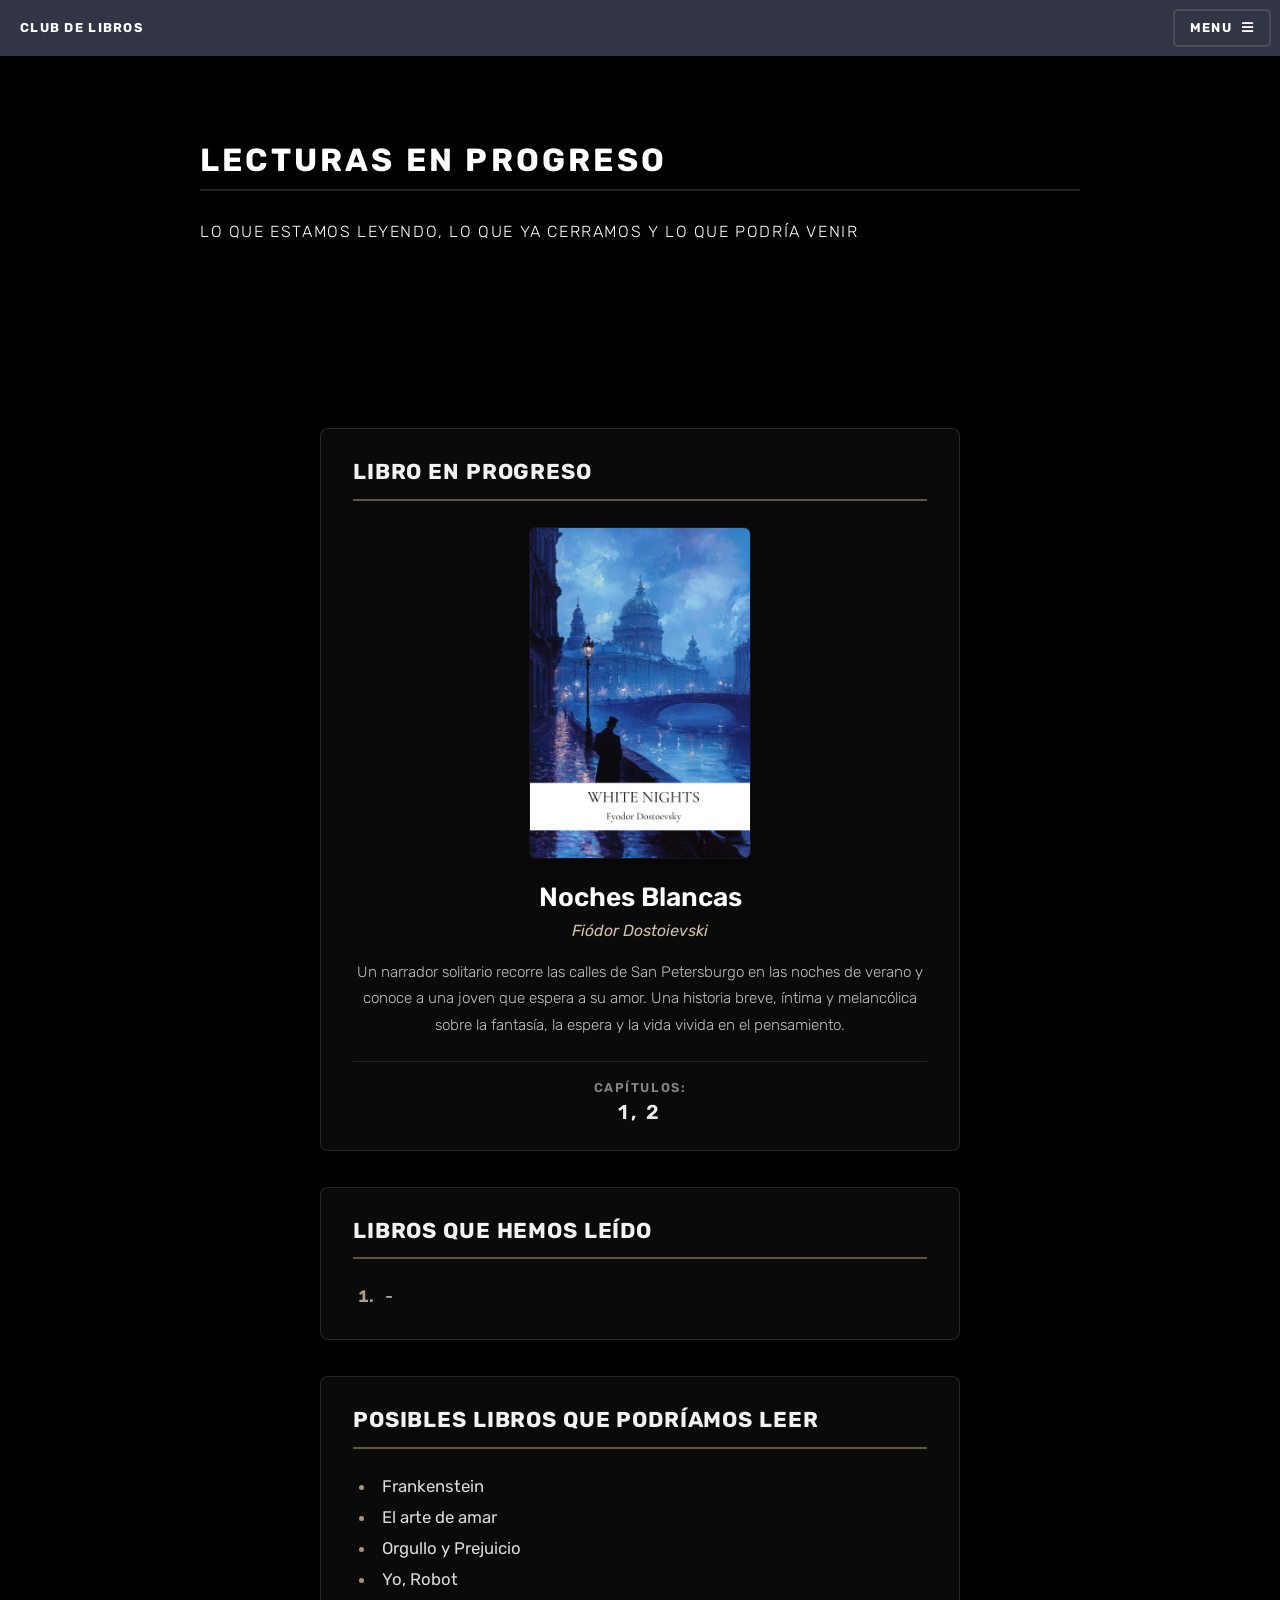
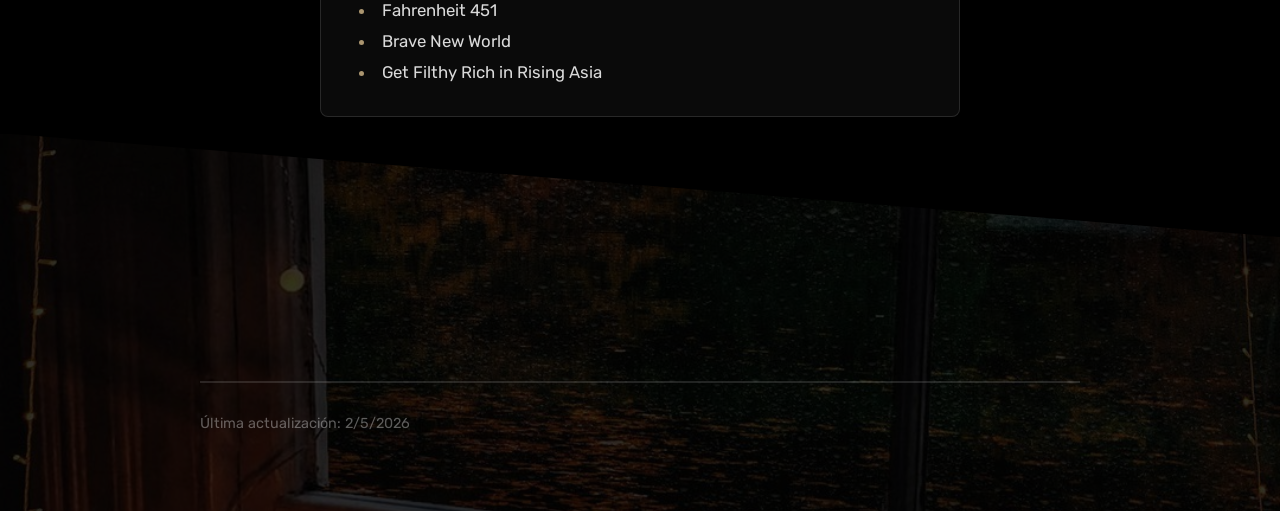
==== commit 14b11482: "Cleaned up repository and applied .gitignore" ====
--- a/current_book.html
+++ b/current_book.html
@@ -1,15 +1,11 @@
-<!DOCTYPE HTML>
-<!--
-	Solid State by HTML5 UP
-	html5up.net | @ajlkn
-	Free for personal and commercial use under the CCA 3.0 license (html5up.net/license)
--->
+<!DOCTYPE html>
+<!-- Contenido: data/site-global.json + data/current_book.json -->
 <html>
 	<head>
 		<link rel="preconnect" href="https://fonts.googleapis.com">
 		<link rel="preconnect" href="https://fonts.gstatic.com" crossorigin>
 		<link href="https://fonts.googleapis.com/css2?family=Rubik:ital,wght@0,300..900;1,300..900&display=swap" rel="stylesheet">
-		<title>Lecturas en progreso — Club de lectura</title>
+		<title></title>
 		<meta charset="utf-8" />
 		<meta name="viewport" content="width=device-width, initial-scale=1, user-scalable=no" />
 		<link rel="stylesheet" href="assets/css/main.css" />
@@ -22,7 +18,6 @@
 				max-width: 40em;
 				margin: 0 auto;
 			}
-
 			.reading-card {
 				background: rgba(255, 255, 255, 0.04);
 				border: 1px solid rgba(255, 255, 255, 0.12);
@@ -31,12 +26,10 @@
 				box-shadow: 0 10px 36px rgba(0, 0, 0, 0.28);
 				transition: border-color 0.2s ease, box-shadow 0.2s ease;
 			}
-
 			.reading-card:hover {
 				border-color: rgba(255, 255, 255, 0.18);
 				box-shadow: 0 14px 44px rgba(0, 0, 0, 0.35);
 			}
-
 			.reading-card h3.reading-card-title {
 				font-family: "Rubik", Helvetica, sans-serif;
 				font-size: 1.35em;
@@ -48,7 +41,6 @@
 				padding-bottom: 0.75em;
 				border-bottom: 2px solid rgba(200, 175, 130, 0.45);
 			}
-
 			.reading-card .cover-wrap {
 				margin: 0 auto 1.5em;
 				max-width: 220px;
@@ -58,14 +50,12 @@
 					0 4px 24px rgba(0, 0, 0, 0.45),
 					0 0 0 1px rgba(255, 255, 255, 0.08);
 			}
-
 			.reading-card .cover-wrap img {
 				display: block;
 				width: 100%;
 				height: auto;
 				vertical-align: middle;
 			}
-
 			.reading-card .book-title {
 				font-family: "Rubik", Helvetica, sans-serif;
 				font-size: 1.65em;
@@ -75,7 +65,6 @@
 				line-height: 1.2;
 				text-align: center;
 			}
-
 			.reading-card .book-author {
 				font-family: "Rubik", Helvetica, sans-serif;
 				font-size: 1em;
@@ -85,7 +74,6 @@
 				margin: 0 0 1.25em 0;
 				text-align: center;
 			}
-
 			.reading-card .book-desc {
 				font-family: "Rubik", Helvetica, sans-serif;
 				font-size: 0.95em;
@@ -95,14 +83,12 @@
 				margin: 0 0 1.5em 0;
 				text-align: center;
 			}
-
 			.reading-card .chapters {
 				font-family: "Rubik", Helvetica, sans-serif;
 				text-align: center;
 				padding-top: 1.25em;
 				border-top: 1px solid rgba(255, 255, 255, 0.1);
 			}
-
 			.reading-card .chapters-label {
 				display: block;
 				font-size: 0.8em;
@@ -112,18 +98,15 @@
 				color: rgba(255, 255, 255, 0.5);
 				margin-bottom: 0.5em;
 			}
-
 			.reading-card .chapters-nums {
 				font-size: 1.25em;
 				font-weight: 600;
 				color: rgba(255, 255, 255, 0.92);
 				letter-spacing: 0.15em;
 			}
-
 			.reading-card.reading-card--list h3.reading-card-title {
 				margin-bottom: 1em;
 			}
-
 			.reading-card ol.reading-done {
 				margin: 0;
 				padding: 0 0 0 1.5em;
@@ -133,16 +116,13 @@
 				line-height: 1.8;
 				color: rgba(255, 255, 255, 0.85);
 			}
-
 			.reading-card ol.reading-done li {
 				padding-left: 0.4em;
 			}
-
 			.reading-card ol.reading-done li::marker {
 				color: rgba(200, 175, 130, 0.9);
 				font-weight: 600;
 			}
-
 			.reading-card ul.reading-suggestions {
 				margin: 0;
 				padding: 0 0 0 1.35em;
@@ -152,20 +132,16 @@
 				line-height: 1.85;
 				color: rgba(255, 255, 255, 0.85);
 			}
-
 			.reading-card ul.reading-suggestions li {
 				padding-left: 0.35em;
 			}
-
 			.reading-card ul.reading-suggestions li::marker {
 				color: rgba(200, 175, 130, 0.85);
 			}
-
 			@media screen and (max-width: 736px) {
 				.reading-card {
 					padding: 1.5em 1.25em 1.35em;
 				}
-
 				.reading-card .book-title {
 					font-size: 1.4em;
 				}
@@ -173,94 +149,61 @@
 		</style>
 	</head>
 	<body class="is-preload">
-
 		<div id="page-wrapper">
-
 			<header id="header">
-				<h1><a href="index.html">Club de libros</a></h1>
+				<h1><a href="#"></a></h1>
 				<nav>
-					<a href="#menu">Menu</a>
+					<a href="#menu"></a>
 				</nav>
 			</header>
-
 			<nav id="menu">
 				<div class="inner">
-					<h2>Menu</h2>
-					<ul class="links">
-						<li><a href="index.html">Home</a></li>
-						<li><a href="faq.html">Preguntas Frecuentes</a></li>
-						<li><a href="current_book.html">Lecturas en progreso</a></li>
-						<li><a href="donde-cuando.html">Dónde y cuándo</a></li>
-						<li><a href="gatos.html">Gatos</a></li>
-					</ul>
-					<a href="#" class="close">Close</a>
+					<h2></h2>
+					<ul class="links"></ul>
+					<a href="#" class="close"></a>
 				</div>
 			</nav>
-
 			<section id="wrapper">
 				<header>
 					<div class="inner">
-						<h2>Lecturas en progreso</h2>
-						<p>Lo que estamos leyendo, lo que ya cerramos y lo que podría venir</p>
+						<h2></h2>
+						<p></p>
 					</div>
 				</header>
-
 				<div class="wrapper">
 					<div class="inner">
-
 						<div class="reading-stack">
-
 							<section class="reading-card reading-card--current" aria-labelledby="current-heading">
-								<h3 id="current-heading" class="reading-card-title">Libro en progreso</h3>
+								<h3 id="current-heading" class="reading-card-title"></h3>
 								<div class="cover-wrap">
-									<img src="images/white_nights.jpg" alt="Portada de Noches blancas" width="400" height="600" />
+									<img src="" alt="" />
 								</div>
-								<p class="book-title">Noches Blancas</p>
-								<p class="book-author">Fiódor Dostoievski</p>
-								<p class="book-desc">Un narrador solitario recorre las calles de San Petersburgo en las noches de verano y conoce a una joven que espera a su amor. Una historia breve, íntima y melancólica sobre la fantasía, la espera y la vida vivida en el pensamiento.</p>
+								<p class="book-title"></p>
+								<p class="book-author"></p>
+								<p class="book-desc"></p>
 								<div class="chapters">
-									<span class="chapters-label">Capítulos:</span>
-									<span class="chapters-nums">1, 2</span>
+									<span class="chapters-label"></span>
+									<span class="chapters-nums"></span>
 								</div>
 							</section>
-
 							<section class="reading-card reading-card--list" aria-labelledby="read-heading">
-								<h3 id="read-heading" class="reading-card-title">Libros que hemos leído</h3>
-								<ol class="reading-done">
-									<li> - </li>
-								</ol>
+								<h3 id="read-heading" class="reading-card-title"></h3>
+								<ol class="reading-done"></ol>
 							</section>
-
 							<section class="reading-card reading-card--list" aria-labelledby="suggest-heading">
-								<h3 id="suggest-heading" class="reading-card-title">Posibles libros que podríamos leer</h3>
-								<ul class="reading-suggestions">
-									<li>Frankenstein</li>
-									<li>El arte de amar</li>
-									<li>Orgullo y Prejuicio</li>
-									<li>Yo, Robot</li>
-									<li>Fahrenheit 451</li>
-									<li>Brave New World</li>
-									<li>Get Filthy Rich in Rising Asia</li>
-								</ul>
+								<h3 id="suggest-heading" class="reading-card-title"></h3>
+								<ul class="reading-suggestions"></ul>
 							</section>
-
 						</div>
-
 					</div>
 				</div>
-
 			</section>
-
-			<section id="footer" style="background-image: linear-gradient(to top, rgba(0, 0, 0, 0.8), rgba(0, 0, 0, 0.8)), url('images/cozy_books.jpg'); background-size: cover; background-position: center;">
+			<section id="footer">
 				<div class="inner">
-					<ul class="copyright">
-						<li>Ultima actualización: 2/5/2026</li>
-					</ul>
+					<ul class="copyright"></ul>
 				</div>
 			</section>
-
 		</div>
-
 		<script src="assets/js/jquery.min.js"></script>
 		<script src="assets/js/jquery.scrollex.min.js"></script>
 		<script src="assets/js/browser.min.js"></script>
@@ -268,6 +211,5 @@
 		<script src="assets/js/util.js"></script>
 		<script src="assets/js/content-loader.js"></script>
 		<script src="assets/js/main.js"></script>
-
 	</body>
 </html>
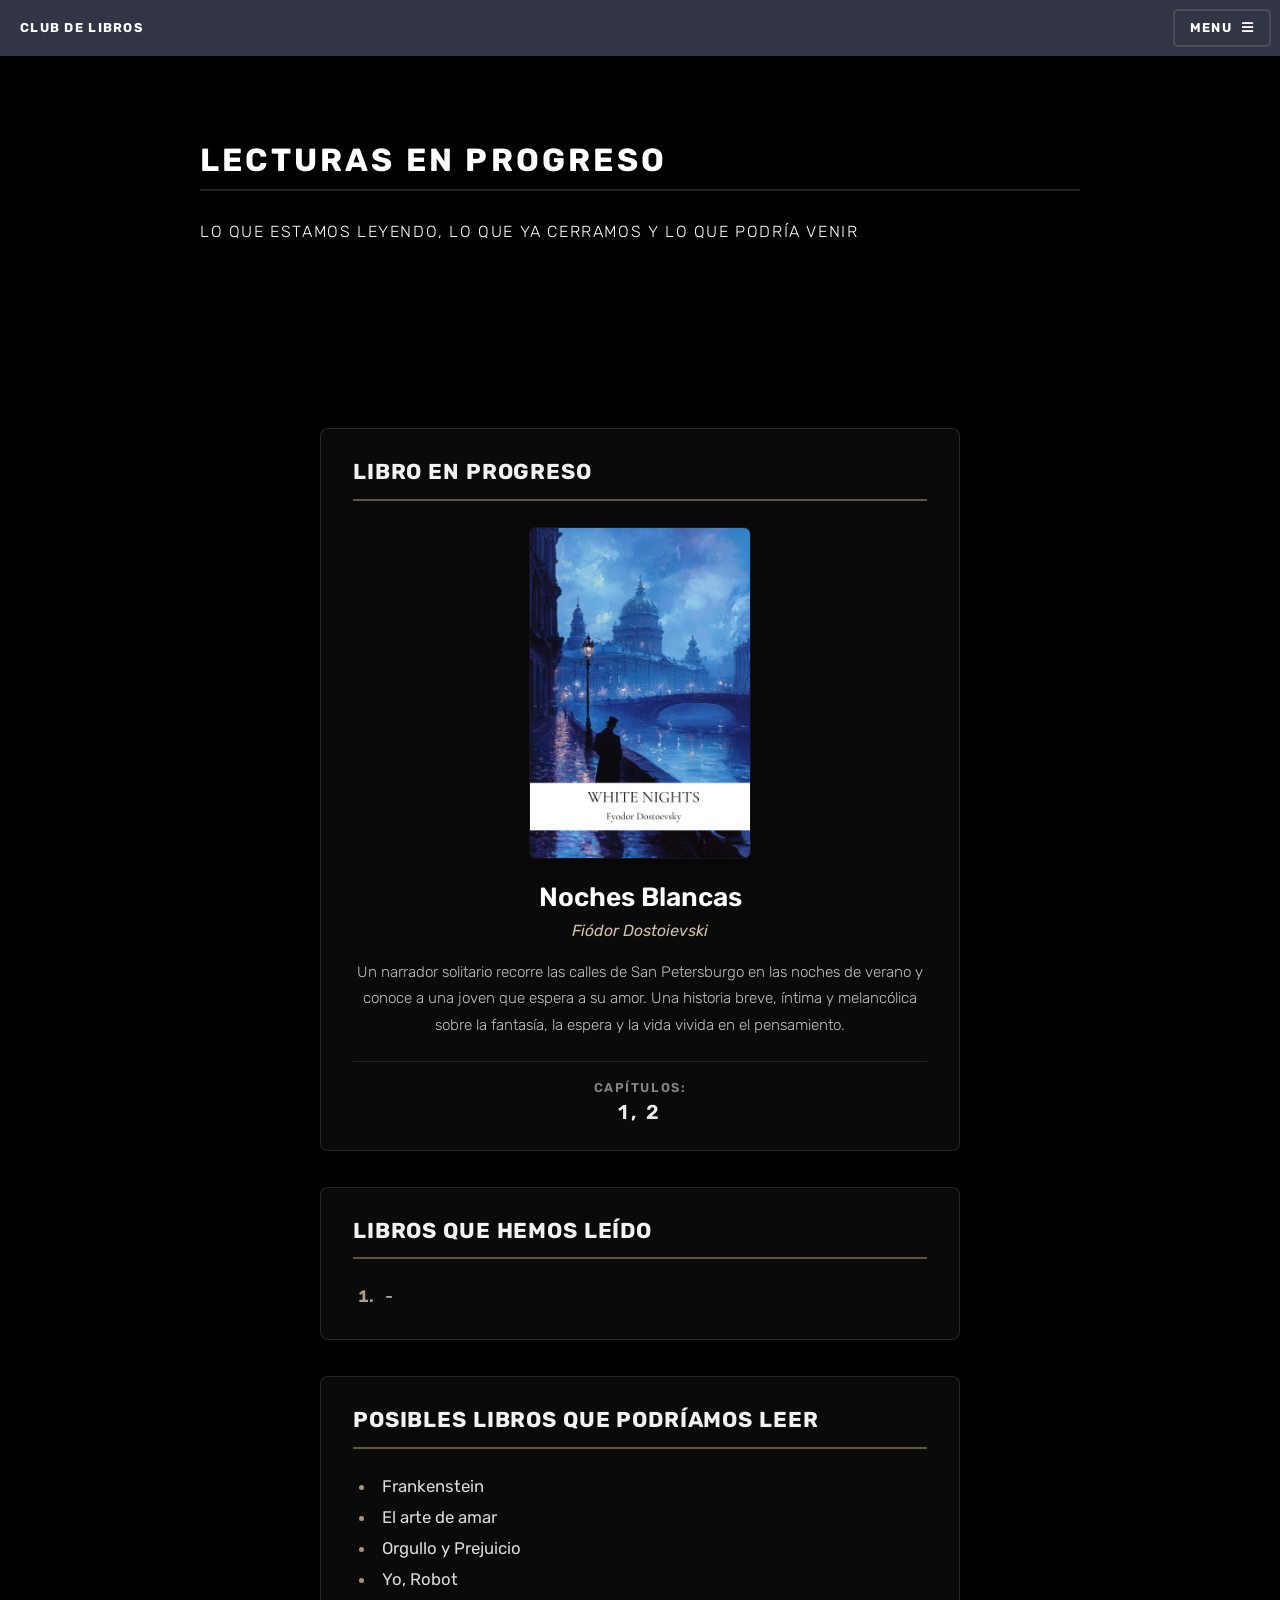
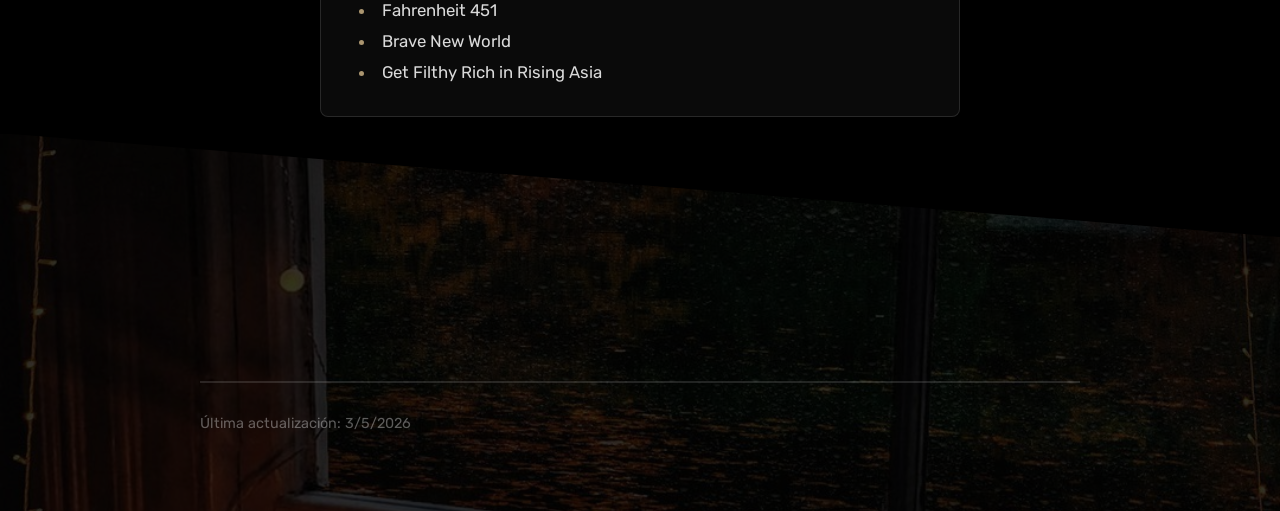
==== commit 4d0695fd: "Added google analytics tag" ====
--- a/current_book.html
+++ b/current_book.html
@@ -6,6 +6,15 @@
 		<link rel="preconnect" href="https://fonts.gstatic.com" crossorigin>
 		<link href="https://fonts.googleapis.com/css2?family=Rubik:ital,wght@0,300..900;1,300..900&display=swap" rel="stylesheet">
 		<title></title>
+		<!-- Google tag (gtag.js) -->
+		<script async src="https://www.googletagmanager.com/gtag/js?id=G-18D0XGTP38"></script>
+		<script>
+		  window.dataLayer = window.dataLayer || [];
+		  function gtag(){dataLayer.push(arguments);}
+		  gtag('js', new Date());
+
+		  gtag('config', 'G-18D0XGTP38');
+		</script>
 		<meta charset="utf-8" />
 		<meta name="viewport" content="width=device-width, initial-scale=1, user-scalable=no" />
 		<link rel="stylesheet" href="assets/css/main.css" />
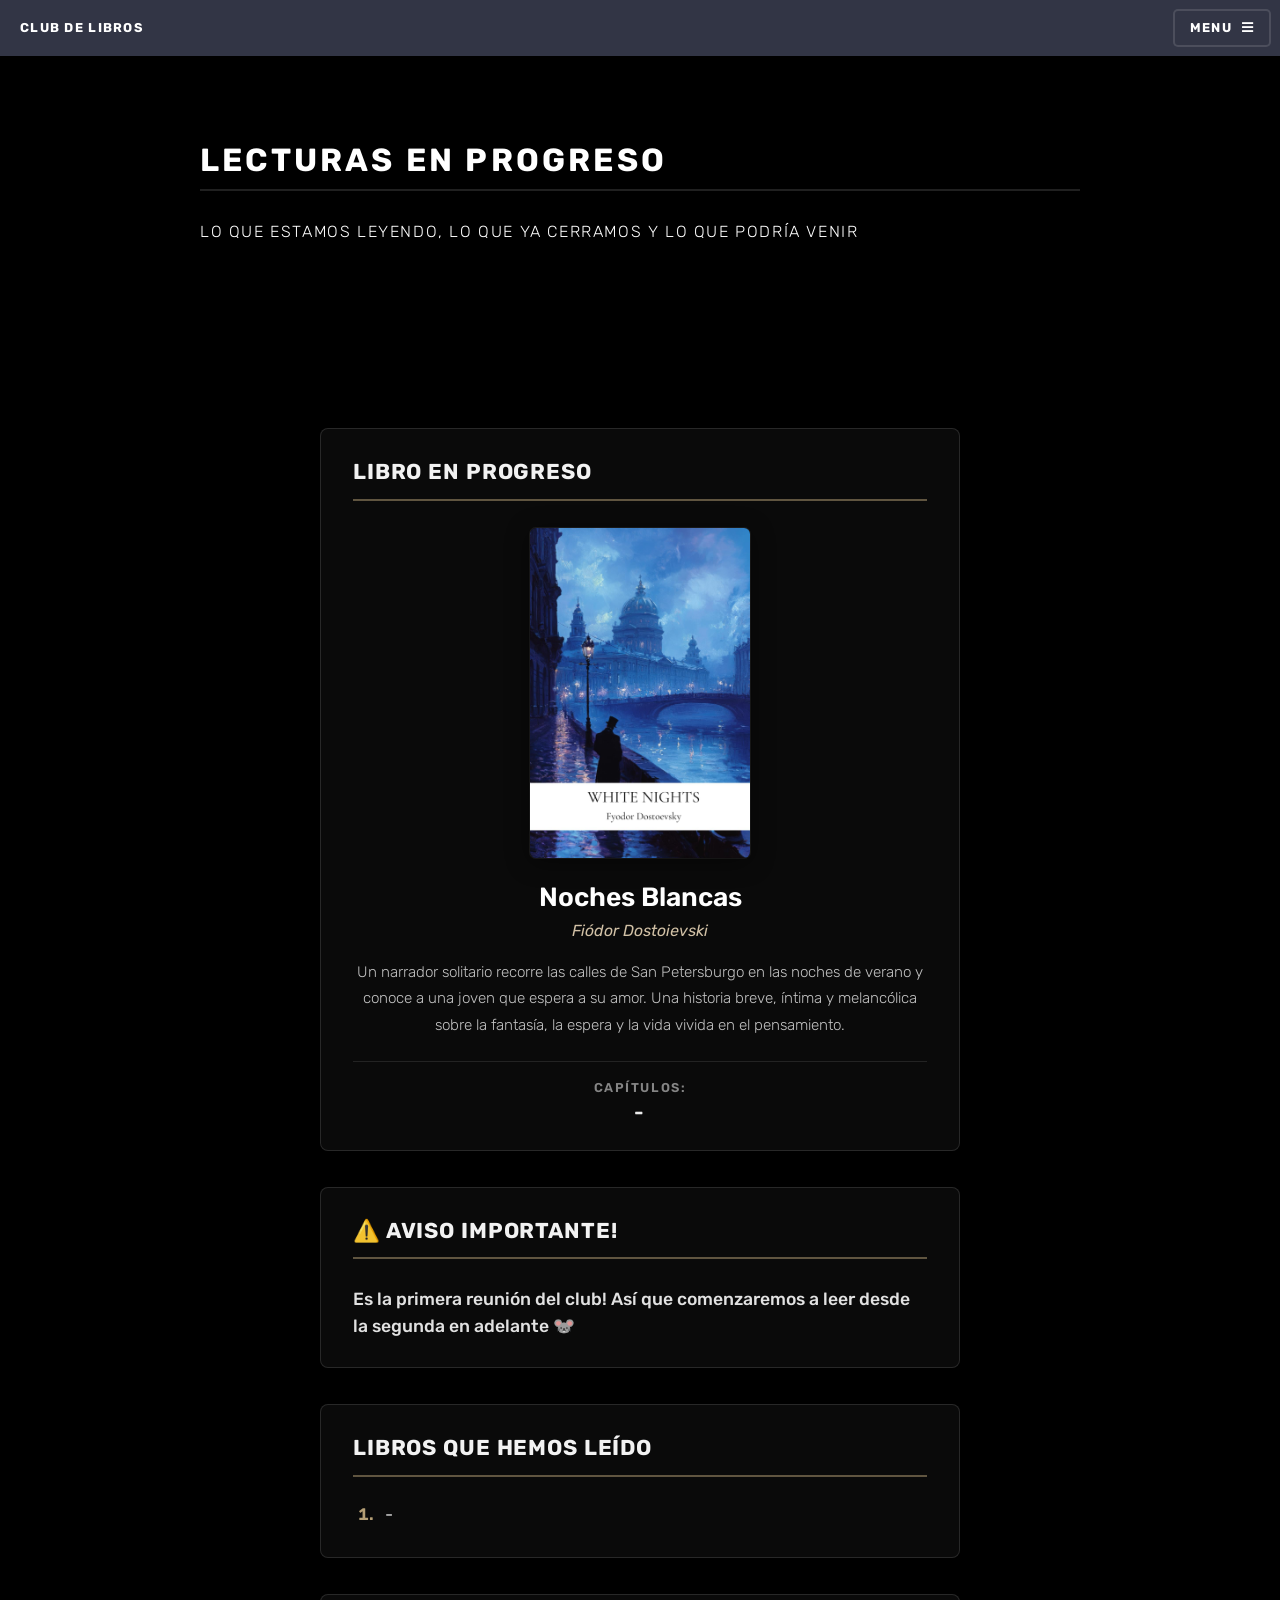
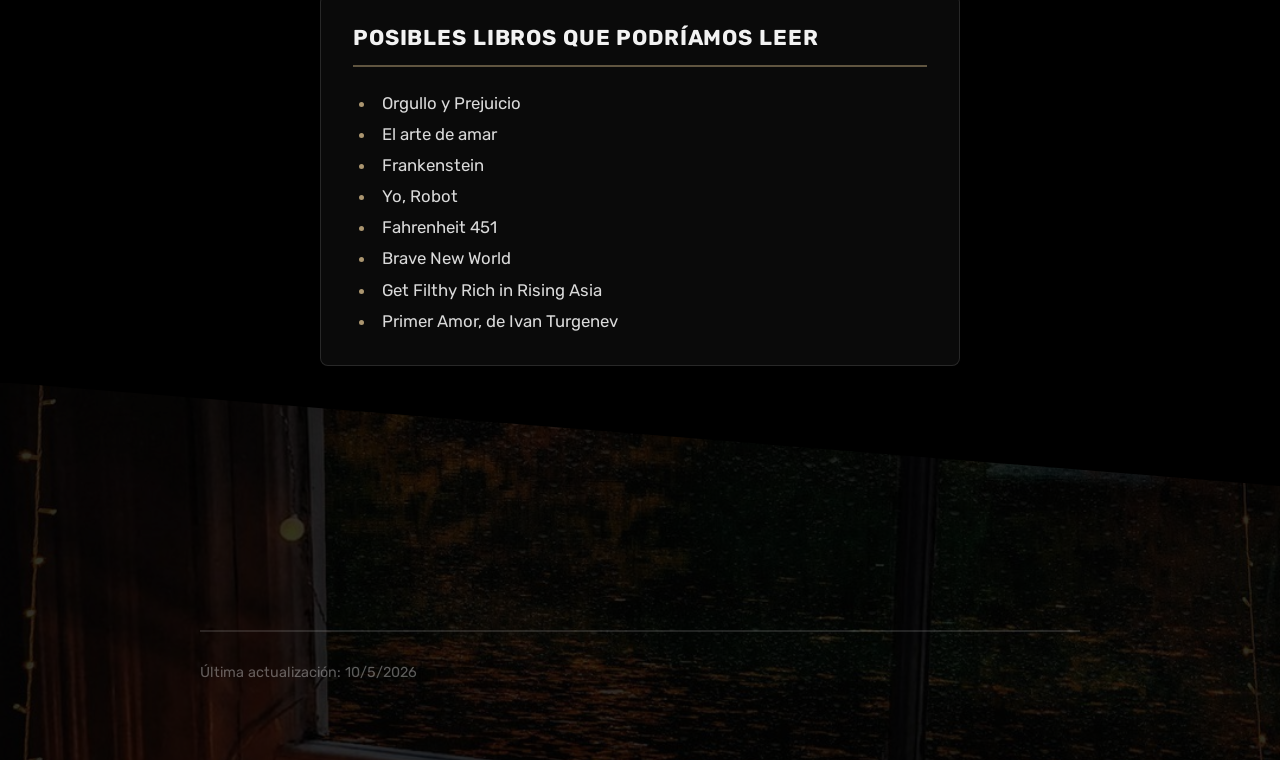
==== commit f6f452fc: "changed stuff" ====
--- a/current_book.html
+++ b/current_book.html
@@ -146,6 +146,14 @@
 			}
 			.reading-card ul.reading-suggestions li::marker {
 				color: rgba(200, 175, 130, 0.85);
+			}
+			.reading-card .announcement-text {
+				font-family: "Rubik", Helvetica, sans-serif;
+				font-size: 1.1em;
+				font-weight: 500;
+				color: rgba(255, 255, 255, 0.88);
+				line-height: 1.5;
+				margin: 0;
 			}
 			@media screen and (max-width: 736px) {
 				.reading-card {
@@ -195,6 +203,10 @@
 									<span class="chapters-nums"></span>
 								</div>
 							</section>
+							<section class="reading-card" aria-labelledby="announcement-heading">
+								<h3 id="announcement-heading" class="reading-card-title"></h3>
+								<p class="announcement-text"></p>
+							</section>
 							<section class="reading-card reading-card--list" aria-labelledby="read-heading">
 								<h3 id="read-heading" class="reading-card-title"></h3>
 								<ol class="reading-done"></ol>
